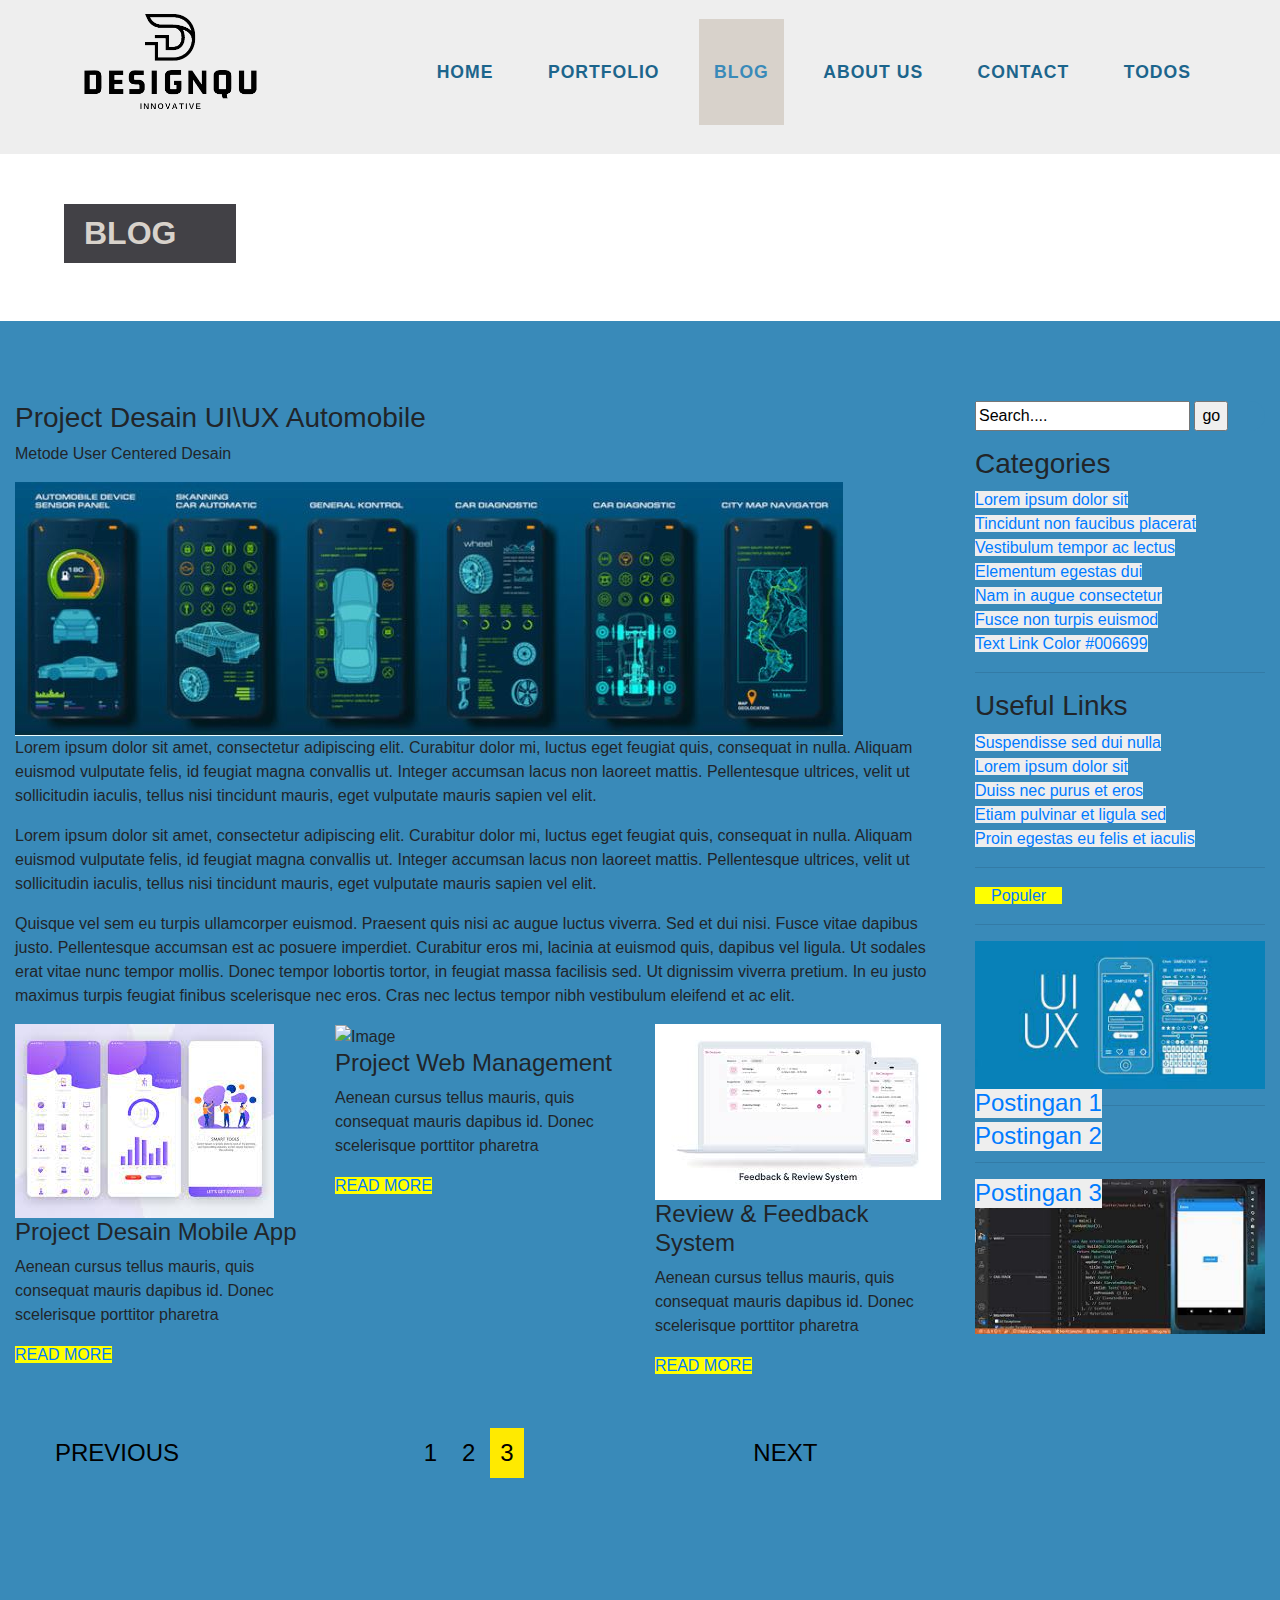
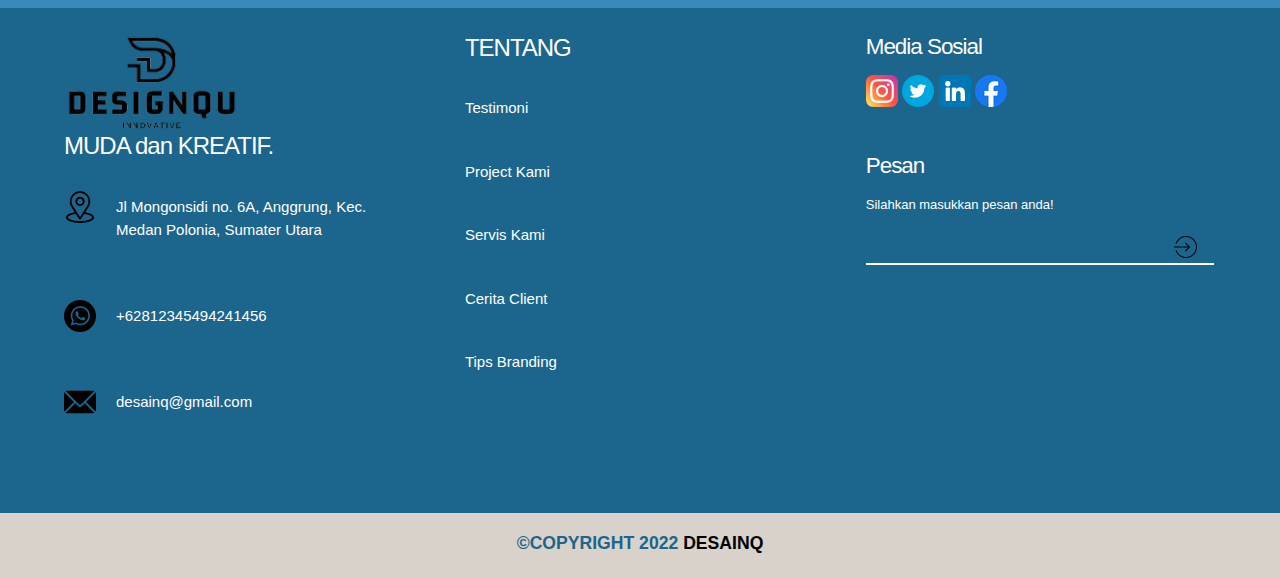
==== blog.html @ cae63184 "Add files via upload" ====
<!DOCTYPE HTML>
<html>

<head>
    <title>Belajar Buat Web | Home :: Workshop Front End Web Development</title>
    <link href="css/style_blog.css" rel="stylesheet" type="text/css" />
    <link href="css/style.css" rel="stylesheet" type="text/css" />
    <meta name="viewport" content="width=device-width, initial-scale=1, maximum-scale=1">
    <meta http-equiv="Content-Type" content="text/html; charset=utf-8" />
    <link rel="stylesheet" href="https://fonts.googleapis.com/css?family=Open+Sans:300,400">
    <link href="css/elastislide.css" rel="stylesheet" type="text/css" media="all" />
    <link rel="stylesheet" href="https://cdn.jsdelivr.net/npm/bootstrap@4.3.1/dist/css/bootstrap.min.css" integrity="sha384-ggOyR0iXCbMQv3Xipma34MD+dH/1fQ784/j6cY/iJTQUOhcWr7x9JvoRxT2MZw1T" crossorigin="anonymous">
    <!-- Add fancyBox main JS and CSS files -->
    <script src="js/jquery.min.js"></script>
    <script src="js/jquery.magnific-popup.js" type="text/javascript"></script>
    <link href="css/magnific-popup.css" rel="stylesheet" type="text/css">
    <script>
        $(document).ready(function() {
            $('.popup-with-zoom-anim').magnificPopup({
                type: 'inline',
                fixedContentPos: false,
                fixedBgPos: true,
                overflowY: 'auto',
                closeBtnInside: true,
                preloader: false,
                midClick: true,
                removalDelay: 300,
                mainClass: 'my-mfp-zoom-in'
            });
        });
    </script>
    <style>
        .tm-text-link {
            background: #EEEEEE;
        }
        
        .tm-text-link-title {
            background: yellow;
        }
        
        .tm-margin-b-20-tm-thin-font {
            position: absolute;
            background: #EEEEEE;
        }
        
        .tm-margin-b-20-tm-thin-font-title {
            margin: 1em;
        }
        
        .tm-btn {
            background: yellow;
        }
    </style>
</head>

<body>
    <div class="header">
        <div class="wrap">
            <div class="logo">
                <a href="index.html"><img src="gambar/lgdesignqu.png" alt="" /></a>
            </div>
            <div class="cssmenu">
                <ul>
                    <li><a href="index.html">Home</a></li>
                    <li><a href="portfolio.html">Portfolio</a></li>
                    <li class="active"><a href="blog.html">Blog</a></li>
                    <li><a href="about.html">About Us</a></li>
                    <li><a href="contact.html">Contact</a></li>
                    <li><a href="todos.html">Todos</a></li>
                </ul>
            </div>
            <div class="clear"></div>
        </div>
    </div>
    <div class="banner">
        <div class="wrap">
            <h2>Blog</h2>
            <div class="clear"></div>
        </div>
    </div>

    <section class="tm-section">
        <div class="container-fluid">
            <div class="row">

                <div class="col-xs-12 col-sm-12 col-md-8 col-lg-9 col-xl-9">
                    <div class="tm-blog-post">
                        <h3 class="tm-gold-text">Project Desain UI\UX Automobile</h3>
                        <p>Metode User Centered Desain</p>
                        <img src="gambar/p.JPG" alt="Image" class="img-fluid tm-img-post">

                        <p>Lorem ipsum dolor sit amet, consectetur adipiscing elit. Curabitur dolor mi, luctus eget feugiat quis, consequat in nulla. Aliquam euismod vulputate felis, id feugiat magna convallis ut. Integer accumsan lacus non laoreet mattis.
                            Pellentesque ultrices, velit ut sollicitudin iaculis, tellus nisi tincidunt mauris, eget vulputate mauris sapien vel elit.
                        </p>

                        <p>Lorem ipsum dolor sit amet, consectetur adipiscing elit. Curabitur dolor mi, luctus eget feugiat quis, consequat in nulla. Aliquam euismod vulputate felis, id feugiat magna convallis ut. Integer accumsan lacus non laoreet mattis.
                            Pellentesque ultrices, velit ut sollicitudin iaculis, tellus nisi tincidunt mauris, eget vulputate mauris sapien vel elit.
                        </p>

                        <p>Quisque vel sem eu turpis ullamcorper euismod. Praesent quis nisi ac augue luctus viverra. Sed et dui nisi. Fusce vitae dapibus justo. Pellentesque accumsan est ac posuere imperdiet. Curabitur eros mi, lacinia at euismod quis,
                            dapibus vel ligula. Ut sodales erat vitae nunc tempor mollis. Donec tempor lobortis tortor, in feugiat massa facilisis sed. Ut dignissim viverra pretium. In eu justo maximus turpis feugiat finibus scelerisque nec eros. Cras
                            nec lectus tempor nibh vestibulum eleifend et ac elit.</p>

                    </div>

                    <div class="row tm-margin-t-big">
                        <div class="col-xs-12 col-sm-12 col-md-4 col-lg-4 col-xl-4">

                            <div class="tm-content-box">
                                <img src="[data-uri]"
                                    alt="Image" class="tm-margin-b-30 img-fluid">
                                <h4 class="tm-margin-b-20 tm-gold-text">Project Desain Mobile App</h4>
                                <p class="tm-margin-b-20">Aenean cursus tellus mauris, quis consequat mauris dapibus id. Donec scelerisque porttitor pharetra</p>
                                <a href="#" class="tm-btn text-uppercase">Read More</a>
                            </div>

                        </div>

                        <div class="col-xs-12 col-sm-12 col-md-4 col-lg-4 col-xl-4">

                            <div class="tm-content-box">
                                <img src="https://encrypted-tbn0.gstatic.com/images?q=tbn:ANd9GcTpPID6hwqq3bH1V51T3hyztYm9FRFYA7M1Ju5S1szJUv_dpwM3_tTxxN9BWv4dmnkUm70&usqp=CAU" alt="Image" class="tm-margin-b-30 img-fluid">
                                <h4 class="tm-margin-b-20 tm-gold-text">Project Web Management</h4>
                                <p class="tm-margin-b-20">Aenean cursus tellus mauris, quis consequat mauris dapibus id. Donec scelerisque porttitor pharetra</p>
                                <a href="#" class="tm-btn text-uppercase">Read More</a>
                            </div>

                        </div>

                        <div class="col-xs-12 col-sm-12 col-md-4 col-lg-4 col-xl-4">

                            <div class="tm-content-box">
                                <img src="[data-uri]"
                                    alt="Image" class="tm-margin-b-30 img-fluid">
                                <h4 class="tm-margin-b-20 tm-gold-text">Review & Feedback System</h4>
                                <p class="tm-margin-b-20">Aenean cursus tellus mauris, quis consequat mauris dapibus id. Donec scelerisque porttitor pharetra</p>
                                <a href="#" class="tm-btn text-uppercase">Read More</a>
                            </div>

                        </div>
                    </div>

                </div>

                <aside class="col-xs-12 col-sm-12 col-md-4 col-lg-3 col-xl-3 tm-aside-r">

                    <div class="search_box">
                        <ul>
                            <input type="text" value="Search...." onfocus="this.value = '';" onblur="if (this.value == '') {this.value = 'Search';}">
                            <input type="submit" value="go">
                        </ul>
                    </div>
                    <div class="tm-aside-container">
                        <h3 class="tm-gold-text tm-title">
                            Categories
                        </h3>
                        <nav>
                            <ul class="nav">
                                <li><a href="#" class="tm-text-link">Lorem ipsum dolor sit</a></li>
                                <li><a href="#" class="tm-text-link">Tincidunt non faucibus placerat</a></li>
                                <li><a href="#" class="tm-text-link">Vestibulum tempor ac lectus</a></li>
                                <li><a href="#" class="tm-text-link">Elementum egestas dui</a></li>
                                <li><a href="#" class="tm-text-link">Nam in augue consectetur</a></li>
                                <li><a href="#" class="tm-text-link">Fusce non turpis euismod</a></li>
                                <li><a href="#" class="tm-text-link">Text Link Color #006699</a></li>
                            </ul>
                        </nav>
                        <hr class="tm-margin-t-small">
                        <h3 class="tm-gold-text tm-title tm-margin-t-small">
                            Useful Links
                        </h3>
                        <nav>
                            <ul class="nav">
                                <li><a href="#" class="tm-text-link">Suspendisse sed dui nulla</a></li>
                                <li><a href="#" class="tm-text-link">Lorem ipsum dolor sit</a></li>
                                <li><a href="#" class="tm-text-link">Duiss nec purus et eros</a></li>
                                <li><a href="#" class="tm-text-link">Etiam pulvinar et ligula sed</a></li>
                                <li><a href="#" class="tm-text-link">Proin egestas eu felis et iaculis</a></li>
                            </ul>
                        </nav>
                        <hr class="tm-margin-t-small">
                        <div class="tm-content-box tm-margin-t-small">
                            <a href="#" class="tm-text-link-title">
                                <h7 class="tm-margin-b-20-tm-thin-font-title">Populer</h7>
                        </div>
                        <hr class="tm-margin-t-small">
                        <div class="tm-content-box tm-margin-t-small">
                            <a href="#" class="tm-text-link">
                                <h4 class="tm-margin-b-20-tm-thin-font">Postingan 1</h4>
                                <img src="[data-uri]"
                                    alt="">
                            </a>
                        </div>
                        <hr class="tm-margin-t-small">
                        <div class="tm-content-box tm-margin-t-small">
                            <a href="#" class="tm-text-link">
                                <h4 class="tm-margin-b-20-tm-thin-font">Postingan 2</h4>
                                <img src="https://encrypted-tbn0.gstatic.com/images?q=tbn:ANd9GcTcf1Wy_o_9n4X2UuT49H9q--8yJHKdDi2coCH6JJ2cOG8j_FspPJUsimrDI-UvqBF0gbU&usqp=CAU" alt="">
                            </a>
                        </div>
                        <hr class="tm-margin-t-small">
                        <div class="tm-content-box tm-margin-t-small">
                            <a href="#" class="tm-text-link">
                                <h4 class="tm-margin-b-20-tm-thin-font">Postingan 3</h4>
                                <img src="[data-uri]"
                                    alt="">
                            </a>
                        </div>
                    </div>



                </aside>


            </div>
            <ul class="dc_pagination dc_paginationA dc_paginationA06">
                <li><a href="#" class="previous">Previous</a></li>
                <li><a href="#">1</a></li>
                <li><a href="#">2</a></li>
                <li><a href="#" class="current">3</a></li>
                <li><a href="#" class="next">Next</a></li>
            </ul>
        </div>
    </section>

    <div class="footer">
        <div class="footer-top">
            <div class="wrap">
                <div class="section group">
                    <div class="col_1_of_3 span_1_of_3">
                        <a href="index.html"><img src="gambar/lgdesignqu.png" alt="" width="50%" style="float: center;" /></a>
                        <h3>MUDA dan KREATIF.</h3>
                        <div class="footer-list">
                            <ul>
                                <li><img src="gambar/location.png" alt="" />
                                    <p><span class="white">Jl Mongonsidi no. 6A, Anggrung, Kec. Medan Polonia, Sumater Utara
                                        <br>&nbsp;</span></p>
                                    <div class="clear"></div>
                                </li>
                                <li><img src="gambar/whatsapp.png" alt="" />
                                    <p><span class="white">+62812345494241456
                                        <br>&nbsp;&nbsp;&nbsp;&nbsp;&nbsp;&nbsp;&nbsp;&nbsp;&nbsp;&nbsp;&nbsp;&nbsp;</span></p>
                                    <div class="clear"></div>
                                </li>
                                <li><img src="gambar/email.png" alt="" />
                                    <p><span class="white">desainq@gmail.com
                                        <br>&nbsp;</span></p>
                                    <div class="clear"></div>
                                </li>
                            </ul>
                        </div>
                    </div>
                    <div class="col_1_of_3 span_1_of_3">
                        <h3>TENTANG </h3>
                        <div class="footer-list">
                            <ul>
                                <li>
                                    <p><span class="white">Testimoni</span></p>
                                    <div class="clear"></div>
                                </li>
                                <li>
                                    <p><span class="white">Project Kami</span></p>
                                    <div class="clear"></div>
                                </li>
                                <li>
                                    <p><span class="white">Servis Kami</span></p>
                                    <div class="clear"></div>
                                </li>
                                <li>
                                    <p><span class="white">Cerita Client</span></p>
                                    <div class="clear"></div>
                                </li>
                                <li>
                                    <p><span class="white">Tips Branding</span></p>
                                    <div class="clear"></div>
                                </li>
                            </ul>
                        </div>
                    </div>
                    <div class="col_1_of_3 span_1_of_3">
                        <div class="social-icons">
                            <h4>Media Sosial</h4>
                            <ul>
                                <li class="instagram">
                                    <a href="#"><img src="gambar/instagram.png" /><span> </span></a>
                                </li>
                                <li class="twitter">
                                    <a href="#"><img src="gambar/twitter.png" /><span> </span></a>
                                </li>
                                <li class="linkedin">
                                    <a href="#"><img src="gambar/linkedin.png" /><span> </span></a>
                                </li>
                                <li class="linkedin">
                                    <a href="#"><img src="gambar/facebook-logo-2019.png" /><span> </span></a>
                                </li>
                            </ul>
                        </div>
                        <div class="feedback">
                            <h4>Pesan</h4>
                            <p>Silahkan masukkan pesan anda!</p>
                            <div class="search">
                                <form>
                                    <input type="text" value="">
                                    <input type="submit" value="">
                                </form>
                            </div>
                        </div>
                    </div>
                    <div class="clear"></div>
                </div>
            </div>
        </div>
        <div class="footer-bottom">
            <div class="wrap">
                <div class="copy">
                    <p class="copy">©COPYRIGHT 2022<a href="https://hacktiv8.com" target="_blank"> DESAINQ</a></p>
                    </a>
                    </p>
                </div>
                <div class="clear"></div>
            </div>
        </div>
    </div>
</body>

</html>
---- css/style_blog.css ----
.tm-section {
    padding-top: 80px;
    padding-bottom: 100px;
}

article,
aside,
details,
figcaption,
figure,
footer,
header,
hgroup,
main,
menu,
nav,
section,
summary {
    display: block;
}

*,
 ::after,
 ::before {
    -webkit-box-sizing: inherit;
    box-sizing: inherit;
}

body {
    color: #8c8c8c;
    font-family: 'Open Sans', Helvetica, Arial, sans-serif;
    font-size: 18px;
    font-weight: 300;
}

.tm-section {
    background: #398AB9;
}

h3 {
    text-shadow: black;
}
---- css/style.css ----
html,
body,
div,
span,
applet,
object,
iframe,
h1,
h2,
h3,
h4,
h5,
h6,
p,
blockquote,
pre,
a,
abbr,
acronym,
address,
big,
cite,
code,
del,
dfn,
em,
img,
ins,
kbd,
q,
s,
samp,
small,
strike,
strong,
sub,
sup,
tt,
var,
b,
u,
i,
dl,
dt,
dd,
ol,
nav ul,
nav li,
fieldset,
form,
label,
legend,
table,
caption,
tbody,
tfoot,
thead,
tr,
th,
td,
article,
aside,
canvas,
details,
embed,
figure,
figcaption,
footer,
header,
hgroup,
menu,
nav,
output,
ruby,
section,
summary,
time,
mark,
audio,
video {
    margin: 0;
    padding: 0;
    border: 0;
    font-size: 100%;
    font: inherit;
    vertical-align: baseline;
}

article,
aside,
details,
figcaption,
figure,
footer,
header,
hgroup,
menu,
nav,
section {
    display: block;
}

ol,
ul {
    list-style: none;
    margin: 0;
    padding: 0;
}

blockquote,
q {
    quotes: none;
}

blockquote:before,
blockquote:after,
q:before,
q:after {
    content: '';
    content: none;
}

table {
    border-collapse: collapse;
    border-spacing: 0;
}


/* start editing from here */

a {
    text-decoration: none;
    color: yellow;
}

.txt-rt {
    text-align: right;
}


/* text align right */

.txt-lt {
    text-align: left;
}


/* text align left */

.txt-center {
    text-align: center;
}


/* text align center */

.float-rt {
    float: right;
}


/* float right */

.float-lt {
    float: left;
}


/* float left */

.clear {
    clear: both;
}


/* clear float */

.pos-relative {
    position: relative;
}


/* Position Relative */

.pos-absolute {
    position: absolute;
}


/* Position Absolute */

.vertical-base {
    vertical-align: baseline;
}


/* vertical align baseline */

.vertical-top {
    vertical-align: top;
}


/* vertical align top */

.underline {
    padding-bottom: 5px;
    border-bottom: 1px solid #eee;
    margin: 0 0 20px 0;
}


/* Add 5px bottom padding and a underline */

nav.vertical ul li {
    display: block;
}


/* vertical menu */

nav.horizontal ul li {
    display: inline-block;
}


/* horizontal menu */

img {
    max-width: 100%;
}


/*end reset*/

body {
    font-family: "Century Gothic", Arial, Helvetica, sans-serif;
    background: #fff;
}

.wrap {
    width: 80%;
    margin: 0 auto;
    -moz-transition: all .2s linear;
    -webkit-transition: all .2s linear;
    -o-transition: all .2s linear;
    -ms-transition: all .2s linear;
}

.header {
    background: #EEEEEE;
}

.logo {
    float: left;
    padding-top: 10px;
    padding-left: 15px;
    width: 17%;
}


/*--menu--*/

.cssmenu {
    float: right;
    padding-top: 6px;
}

.cssmenu ul li {
    display: inline-block;
}

.cssmenu ul li a {
    color: #1C658C;
    display: block;
    padding: 40px 15px;
    letter-spacing: 1px;
    font-size: 1.1em;
    font-weight: 600;
    font-family: 'Karla', sans-serif;
    text-transform: uppercase;
    margin: 13px 10px;
}

.cssmenu li.active>a,
.cssmenu li>a:hover {
    color: #398AB9;
    background: #D8D2CB;
    -webkit-transition: all 0.3s ease;
    -moz-transition: all 0.3s ease;
    -o-transition: all 0.3s ease;
    transition: all 0.3s ease;
}


/**** Slider *****/

.index-banner {
    background: url(../gambar/banner-bg-0.png);
    padding: 10px 0;
}

.banner-wrap {
    width: 80%;
    margin: 0 auto;
}

.wmuSlider {
    position: relative;
    overflow: hidden;
    padding-bottom: 50px;
}

.wmuSlider .wmuSliderWrapper article {
    position: relative;
    text-align: center;
}

.wmuSlider .wmuSliderWrapper article img {
    max-width: 100%;
    width: auto;
    height: auto;
    display: block;
    margin: 0 auto;
}

.wmuGallery .wmuGalleryImage {
    position: relative;
    text-align: center;
}

.wmuGallery .wmuGalleryImage img {
    max-width: 100%;
    width: auto;
    height: auto;
}


/* Default Skin */

.wmuGallery .wmuGalleryImage {
    margin-bottom: 10px;
}

.wmuSliderPrev,
.wmuSliderNext {
    position: absolute;
    width: 46px;
    height: 100px;
    text-indent: -9999px;
    background: url(https://romantic-bassi-f50129.netlify.app/images/img-sprite.png);
    top: 40%;
    z-index: 2;
    cursor: pointer;
}

.wmuSliderPrev {
    background-position: -15px -20px;
    left: 0px;
}

.wmuSliderNext {
    background-position: -52px -10px;
    right: 0px;
}

.btn {
    margin: 30px 60px 0;
    border: none;
    font-family: inherit;
    color: #fff;
    background: none;
    cursor: pointer;
    padding: 10px 30px;
    display: inline-block;
    border-bottom: 3px solid #398AB9;
    letter-spacing: 1px;
    outline: none;
    float: right;
    position: relative;
    -webkit-transition: all 0.3s;
    -moz-transition: all 0.3s;
    transition: all 0.3s;
}

.btn1 {
    margin: 30px 0;
    border: none;
    font-family: inherit;
    color: #fff;
    background: none;
    cursor: pointer;
    padding: 8px 20px;
    display: inline-block;
    border-bottom: 3px solid #ffea00;
    letter-spacing: 1px;
    outline: none;
    position: relative;
    -webkit-transition: all 0.3s;
    -moz-transition: all 0.3s;
    transition: all 0.3s;
}

.btn-8 {
    display: block;
    background: #000;
    font-size: 0.99em;
    font-family: "Century Gothic", Arial, Helvetica, sans-serif;
    -webkit-transform-style: preserve-3d;
    -moz-transform-style: preserve-3d;
    transform-style: preserve-3d;
}

.btn-8b:hover {
    background: #222;
}

.btn-8 a {
    color: #fff;
}

.slider-left {
    float: left;
    padding-top: 6%;
    width: 47.5%;
}

.slider-left h3 {
    font-size: 1.5em;
    align-items: center;
    color: #000;
    background: #398AB9;
    font-family: "Century Gothic";
    text-transform: capitalize;
    margin-bottom: 10px;
    width: 70%;
    font-weight: 600;
    float: none;
}

.slider-left h4 {
    font-size: 1em;
    color: #000;
    background: #EEEEEE;
    font-family: "Century Gothic";
    text-transform: capitalize;
    font-weight: 600;
    margin-bottom: 10px;
    width: 100%;
}

.slider-right {
    width: 52.5%;
    float: left;
}

p.top {
    color: rgb(43, 41, 41);
    font-size: 1.7em;
    line-height: 1.5em;
    font-family: "Century Gothic";
    background: #fbff00;
    text-align: left;
    padding: 0px 10px;
    width: 68%;
    margin-bottom: 1px;
}

p.middle {
    color: #fff;
    font-size: 1.4em;
    line-height: 1.4em;
    font-family: "Century Gothic";
    background: #414146;
    text-align: left;
    padding: 0px 10px;
    width: 64%;
    margin-bottom: 1px;
}

p.bottom {
    color: #fff;
    font-size: 1.7em;
    line-height: 1.5em;
    font-family: "Century Gothic";
    background: #414146;
    text-align: left;
    padding: 0px 10px;
    width: 56%;
}

.wmuSliderPagination {
    z-index: 2;
    position: absolute;
    left: 50%;
    bottom: 10px;
}

.wmuSliderPagination li {
    float: left;
    margin: 0 2px 0 0;
    list-style-type: none;
}

.wmuSliderPagination a {
    display: block;
    text-indent: -9999px;
    width: 24px;
    height: 24px;
    background: url(https://romantic-bassi-f50129.netlify.app/images/img-sprite.png) -126px -15px;
}

.wmuSliderPagination a.wmuActive {
    background: url(https://romantic-bassi-f50129.netlify.app/images/img-sprite.png) -156px -15px;
}


/*--content--*/

.main {
    background: #398AB9;
}

.content-top {
    padding: 5% 0;
}

.content-top h3 {
    text-align: center;
    font-size: 2.5em;
    color: #424147;
    text-shadow: 2px 2px 3px rgb(255, 255, 255);
    font-weight: 600;
    font-family: "Century Gothic";
    text-transform: uppercase;
    margin-bottom: 15px;
}

.content-top h5 {
    text-align: center;
    font-size: 1.5em;
    color: #424147;
    text-shadow: 2px 2px 3px rgb(255, 255, 255);
    font-weight: 600;
    font-family: "Century Gothic";
    margin-bottom: 60px;
}

.col_1_of_4 {
    display: block;
    float: left;
    margin: 0% 0 0% 3.6%;
    background: #EEEEEE;
    cursor: pointer;
}

.span_1_of_4:hover {
    background: #398AB9;
    -webkit-transition: all 0.4s ease;
    -moz-transition: all 0.4s ease;
    -o-transition: all 0.4s ease;
    transition: all 0.4s ease;
    color: #FFF;
}

.col_1_of_4:first-child {
    margin-left: 0;
}

.span_1_of_4 {
    width: 22.3%;
}

.span_1_of_first {
    width: 22.3%;
}

.span_1_of_first img {
    display: block;
}

.span_1_of_4 p {
    font-size: 0.8125em;
    color: #333;
    line-height: 1.5em;
}

.desc {
    background: #414146;
    padding: 20px;
}

.desc h4 {
    color: #EEE;
    font-size: 1em;
    text-transform: uppercase;
}

.desc h4 span {
    float: right;
    font-size: 17px;
    text-transform: lowercase;
}

span.small {
    color: yellow;
}

.grid1 {
    text-align: center;
    padding: 26px 0px 10px 0px;
}

.grid1 img {
    padding: 23px 0;
}

.grid1 h4 {
    color: #5C5401;
    text-transform: uppercase;
    font-size: 1.5em;
}

.desc p {
    color: #FFF;
    font-size: 0.8999em;
    line-height: 1.8em;
    text-align: center;
}


/*--content-middle--*/

.content-middle {
    padding-bottom: 3%;
}

.content-middle h2 {
    font-size: 1.5em;
    text-transform: uppercase;
    text-align: center;
    background: url(../gambar/bg-css-2.JPG) center;
    margin-bottom: 40px;
}

.content-middle h2 span {
    background: #424147;
    color: #ffea00;
    padding: 5px 40px;
}

.content-middle p {
    text-align: center;
    color: #424146;
    font-family: "Century Gothic";
    text-shadow: 2px 2px 3px rgb(255, 255, 255);
    font-size: 2em;
    padding: 1% 0;
}

#tiles {
    list-style-type: none;
    position: relative;
    margin: 0;
}

#tiles li {
    background-color: #ffffff;
}

#tiles li img {
    display: block;
    cursor: pointer;
}

#tiles ali:nth-child(3n) {
    height: 175px;
}

#tiles ali:nth-child(4n-3) {
    padding-bottom: 30px;
}

#tiles ali:nth-child(5n) {
    height: 250px;
}


/** General page styling **/

#main1 {
    padding: 30px 0 30px 0;
}

.content-bottom {
    padding-bottom: 5%;
}

.content-bottom h2 {
    font-size: 1.5em;
    text-transform: uppercase;
    text-align: center;
    background: url(../gambar/bg-css-2.JPG) repeat-x center;
    margin-bottom: 40px;
}

.content-bottom h2 span {
    background: #424147;
    color: #ffea00;
    padding: 5px 40px;
}

.content-bottom p {
    text-align: center;
    color: #424146;
    font-size: 1.4em;
    padding: 1% 0 3%;
}


/*--thumbs--*/

#jquery-script-menu {
    position: fixed;
    height: 90px;
    width: 100%;
    top: 0;
    left: 0;
    border-top: 5px solid #316594;
    background: #fff;
    -moz-box-shadow: 0 2px 3px 0px rgba(0, 0, 0, 0.16);
    -webkit-box-shadow: 0 2px 3px 0px rgba(0, 0, 0, 0.16);
    box-shadow: 0 2px 3px 0px rgba(0, 0, 0, 0.16);
    z-index: 999999;
    padding: 10px 0;
}

.jquery-script-center {
    width: 960px;
    margin: 0 auto;
}

.jquery-script-center ul {
    width: 212px;
    float: left;
    line-height: 45px;
    margin: 0;
    padding: 0;
    list-style: none;
}

.jquery-script-center a {
    text-decoration: none;
}

.jquery-script-ads {
    width: 728px;
    height: 90px;
    float: right;
}

.jquery-script-clear {
    clear: both;
    height: 0;
}

.clearout {
    height: 20px;
    clear: both;
}

#flexiselDemo1,
#flexiselDemo2,
#flexiselDemo3 {
    display: none;
}

.nbs-flexisel-container {
    position: relative;
    max-width: 100%;
}

.nbs-flexisel-ul {
    position: relative;
    width: 9999px;
    margin: 0px;
    padding: 0px;
    list-style-type: none;
    text-align: center;
}

.nbs-flexisel-inner {
    overflow: hidden;
    width: 80%;
    margin: 0 auto;
}

.nbs-flexisel-item {
    float: left;
    margin: 0px;
    padding: 0px;
    cursor: pointer;
    position: relative;
    line-height: 0px;
}

.nbs-flexisel-item>img {
    width: 50%;
    cursor: pointer;
    positon: relative;
    margin-top: 10px;
    margin-bottom: 10px;
    max-width: 100px;
    max-height: 45px;
}


/*** Navigation ***/

.nbs-flexisel-nav-left,
.nbs-flexisel-nav-right {
    width: 46px;
    height: 100px;
    position: absolute;
    cursor: pointer;
    z-index: 100;
}

.nbs-flexisel-nav-left {
    left: 0px;
    background: url(https://romantic-bassi-f50129.netlify.app/images/img-sprite.png) no-repeat -19px -21px;
}

.nbs-flexisel-nav-right {
    right: 0px;
    background: url(https://romantic-bassi-f50129.netlify.app/images/img-sprite.png) no-repeat -55px -20px;
}


/*--footer--*/


/*  GRID OF THREE   ============================================================================= */

.col_1_of_3 {
    display: block;
    float: left;
    margin: 0% 0 0% 4.6%;
}

.col_1_of_3:first-child {
    margin-left: 0;
}

.span_1_of_3 {
    width: 30.2%;
}

.span_1_of_3 h3 {
    color: white;
    margin-bottom: 30px;
    font-size: 1.5em;
    line-height: 1.2;
    font-weight: 500px;
    margin-top: 0px;
    letter-spacing: -1px;
}

.span_1_of_3 h4 {
    color: #D8D2CB;
    margin-bottom: 20px;
    font-size: 1.5em;
    line-height: 1.2;
    font-weight: normal;
    margin-top: 0px;
    letter-spacing: -1px;
}

.span_1_of_3 p {
    font-size: 0.8125em;
    color: #D8D2CB;
    line-height: 1.5em;
}


/***** Media Quries *****/

@media only screen and (max-width: 1024px) {
    .wrap {
        width: 95%;
    }
}


/*  GO FULL WIDTH AT LESS THAN 640 PIXELS */

@media only screen and (max-width: 640px) and (min-width: 480px) {
    .wrap {
        width: 95%;
    }
    .col_1_of_3 {
        margin: 1% 0 1% 0%;
    }
    .span_1_of_3 {
        width: 94%;
        padding: 3%;
    }
}


/*  GO FULL WIDTH AT LESS THAN 480 PIXELS */

@media only screen and (max-width: 480px) {
    .wrap {
        width: 95%;
    }
    .col_1_of_3 {
        margin: 1% 0 1% 0%;
    }
    .span_1_of_3 {
        width: 92%;
        padding: 4%;
    }
}

.footer-top {
    background: #1C658C;
    padding: 2% 0;
}

.gallery li {
    float: left;
    width: 31.9%;
    padding-right: 5px;
}

.gallery li img {
    display: block;
}

.footer-list li {
    padding-bottom: 20px;
}

.footer-list li img {
    float: left;
    margin-right: 20px;
}

.footer-list li p {
    width: 85.5%;
    color: white;
    float: left;
    margin-top: 5px;
    font-size: 15px;
}

span.white a {
    color: white;
}

span.white a:hover {
    color: #D8D2CB;
}

.social-icons ul li:first-child,
ol li:first-child {
    margin-top: 0px;
    margin-left: 0;
}

.social-icons li {
    background: none;
    padding: 0px;
    display: inline-block;
}

.social-icons h4 {
    color: #FFF;
    margin-bottom: 15px;
    font-size: 1.4em;
    line-height: 1.2;
    font-weight: normal;
    margin-top: 0px;
    letter-spacing: -1px;
}

.feedback {
    padding-top: 30px;
}

.feedback h4 {
    color: #FFF;
    margin-bottom: 15px;
    font-size: 1.4em;
    line-height: 1.2;
    font-weight: normal;
    margin-top: 0px;
    letter-spacing: -1px;
}

.text {
    border-bottom: 1px solid #FFEA00;
    color: #fff;
}

.text img {
    float: right;
}

.footer-bottom {
    background: #D8D2CB;
    padding: 0.5% 0;
}

.copy {
    padding-top: 5px;
    text-align: center;
    margin-bottom: 10px;
}

.copy p {
    color: #1C658C;
    font-size: 1.1em;
    font-weight: 600;
    font-family: 'Karla', sans-serif;
    text-transform: uppercase;
}

p.copy a {
    color: black;
    font-size: 1em;
}

p.copy a:hover {
    color: #414146;
}

.footer-nav {
    float: right;
}

.footer-nav ul li {
    display: inline-block;
}

.footer-nav ul li a {
    color: black;
    display: block;
    letter-spacing: 1px;
    font-size: 0.89em;
    text-transform: uppercase;
    margin: 13px 10px;
}

.footer-nav ul li a:hover {
    color: #414146;
}

.feedback p {
    font-size: 0.8125em;
    color: #FFF;
    line-height: 1.5em;
    margin-bottom: 20px;
}

.search {
    border-bottom: 2px solid white;
    color: #fff;
}

.search input[type="text"] {
    outline: none;
    padding: 2px 16px;
    outline: none;
    color: #FFF;
    background: none;
    border: none;
    width: 90.5%;
    line-height: 1.5em;
}

.search input[type="submit"] {
    background: url('../gambar/enter.png') no-repeat 0px 0px;
    padding: 4px 14px;
    border: none;
    cursor: pointer;
    position: absolute;
    line-height: 1.5em;
    outline: none;
}


/*--portfolio--*/

.banner {
    background: url(../images/banner.jpg)no-repeat;
    padding: 50px 0;
}

.banner h2 {
    color: #D8D2CB;
    background: #424146;
    padding: 10px 60px 10px 20px;
    font-size: 2em;
    text-transform: uppercase;
    font-weight: 600;
    float: left;
}


/*---start-portfolio-----*/

.project-wrapper {
    padding: 50px 0 30px;
}

#info {
    -webkit-border-radius: 5px;
    -moz-border-radius: 5px;
    border-radius: 5px;
    background: #fcf8e3;
    border: 1px solid #fbeed5;
    width: 95%;
    max-width: 900px;
    margin: 0 auto 40px auto;
    font-family: arial;
    font-size: 12px;
    -webkit-box-sizing: border-box;
    -moz-box-sizing: border-box;
    -o-box-sizing: border-box;
}

#info .info-wrapper {
    padding: 10px;
    -webkit-box-sizing: border-box;
    -moz-box-sizing: border-box;
    -o-box-sizing: border-box;
}

#info a {
    color: #c09853;
    text-decoration: none;
}

#info p {
    margin: 5px 0 0 0;
}

.container {
    position: relative;
    -webkit-transition: all 1s ease;
    -moz-transition: all 1s ease;
    -o-transition: all 1s ease;
    transition: all 1s ease;
}

#filters {
    padding: 0% 10% 5% 10%;
    list-style: none;
}

#filters li {
    float: left;
}

#filters li span {
    display: block;
    padding: 10px 30px;
    text-decoration: none;
    color: #666;
    cursor: pointer;
    font-size: 1.5em;
}

#filters li span.active {
    background: #D8D2CB;
    color: #000;
}

#portfoliolist .portfolio {
    -webkit-box-sizing: border-box;
    -moz-box-sizing: border-box;
    -o-box-sizing: border-box;
    width: 31.3%;
    margin: 1%;
    display: none;
    float: left;
    overflow: hidden;
}

.portfolio-wrapper {
    overflow: hidden;
    position: relative !important;
    background: #1C658C;
    cursor: pointer;
}

.portfolio img {
    max-width: 100%;
    position: relative;
    display: block;
    transition: all 300ms!important;
    -webkit-transition: all 300ms!important;
    -moz-transition: all 300ms!important;
}

.portfolio .text-category {
    display: block;
    font-size: 9px;
    font-size: 12px;
    text-transform: uppercase;
    color: #000;
}


/* #Tablet (Portrait) */

@media only screen and (min-width: 768px) and (max-width: 959px) {
    .container {}
}


/*  #Mobile (Portrait) - Note: Design for a width of 320px */

@media only screen and (max-width: 767px) {
    .container {
        width: 95%;
    }
    #ads {
        display: none;
    }
}


/* #Mobile (Landscape) - Note: Design for a width of 480px */

@media only screen and (min-width: 480px) and (max-width: 767px) {
    .container {
        width: 70%;
    }
    #ads {
        display: none;
    }
}

.wrapper {
    padding: 0 1% 3% 1%;
}

.portfolio-top {
    padding: 5% 0 0;
}

.portfolio-top h3 {
    text-align: center;
    font-size: 2.5em;
    color: #424147;
    font-weight: 600;
    font-family: "Century Gothic";
    text-transform: uppercase;
    margin-bottom: 15px;
}

.portfolio-top h5 {
    text-align: center;
    font-size: 1.5em;
    color: #424147;
    font-weight: 600;
    font-family: "Century Gothic";
    margin-bottom: 60px;
}

.links {
    padding: 10px 20px;
}

.links h4 {
    padding-bottom: 10px;
    float: left;
}

p.img {
    float: right;
    color: #fff;
    font-size: 0.99em;
    display: -webkit-box;
    padding-top: 3px;
}

.links h4 a {
    color: #fff;
    font-size: 1.4em;
}

.links h4 a:hover {
    color: #000;
}

.links ul li a {
    font-size: 13px;
    color: #FFF;
    padding-left: 5px;
}

.links ul li a:hover {
    text-decoration: underline;
}

.project-bottom {
    padding: 20px;
}

.project {
    width: 71.9%;
    float: left;
    margin-right: 2.6%;
}

.proj-desc {
    border-bottom: 1px solid #DBDBDB;
    padding-bottom: 30px;
    margin-bottom: 30px;
}

.proj-desc h4 {
    background: #424147;
    color: #ffea00;
    float: left;
    font-size: 1.4em;
    padding: 5px 10px;
    margin-bottom: 20px;
    text-transform: uppercase;
}

.proj-desc p {
    line-height: 1.8em;
    font-size: 0.91em;
    color: #424147;
}

.project-slider {
    padding: 0px 0 60px;
}

.related-desc h4 {
    background: #424147;
    color: #FFEA00;
    float: left;
    font-size: 1.4em;
    padding: 5px 10px;
    margin-bottom: 30px;
}

.project-sidebar {
    width: 25.5%;
    float: left;
}

.project-list {
    background: #424147;
    padding: 30px;
    margin-bottom: 30px;
}

.project-list li,
.project-list1 li {
    margin-bottom: 20px;
}

.project-list li img,
.project-list1 li img {
    float: left;
    margin-right: 20px;
}

.project-list li p {
    width: 84.5%;
    float: left;
    padding-top: 5px;
}

.project-list li p a {
    color: #fff;
    font-size: 0.89em;
    text-transform: uppercase;
}

.project-list li p a:hover {
    color: #FFEA00;
}

.project-list h4,
.project-list1 h4,
.project-list2 h4 {
    font-size: 1.4em;
    color: #ffea00;
    margin-bottom: 30px;
    text-transform: uppercase;
}

.project-list1 li p {
    width: 64.5%;
    float: left;
}

.project-list1 li p a {
    padding: 0;
    color: #FFF;
    font-size: 0.8125em;
    text-transform: uppercase;
}

.project-list1 li p a:hover {
    color: #FFEA00;
}

.project-list1 {
    background: #424147;
    padding: 30px;
    margin-bottom: 30px;
}

span.likes {
    float: right;
    font-size: 0.8125em;
    color: #FFF;
    padding-top: 18px;
}

span.likes img {
    float: none;
    margin-right: 0;
    vertical-align: middle;
}

span.link a {
    color: #fff;
    margin-right: 10px;
}

span a:hover {
    text-decoration: underline;
}

.project-list2 {
    background: #424147;
    padding: 30px;
}

.project-list2 li {
    float: left;
    background: #FFEA00;
    padding: 5px;
    margin: 2px;
}

.project-list2 li a {
    color: #000;
    text-transform: uppercase;
    font-size: 0.89em;
}

.project-list2 li a:hover {
    color: #7A732A;
}


/*--end portfolio--*/


/*--start blog--*/

.blog-left {
    width: 48.5%;
    margin-right: 2.6%;
    float: left;
}

.blog-right {
    width: 48.5%;
    float: left;
}

.blog-bg {
    background: #ffea00;
    margin-bottom: 20px;
}

.blog-img,
.blog-img1 {
    margin-bottom: 20px;
}

.blog-img img {
    width: 100%;
    display: block;
}

.blog-img1 img {
    display: block;
    width: 100%;
}

.blog-img2 img {
    display: block;
    width: 100%;
}

.blog-left h4 {
    color: #000;
    font-style: italic;
    font-size: 1.4em;
    padding: 10px 30px 0;
}

span.author {
    float: right;
    font-size: 0.95em;
    padding: 0 10px 5px;
}

.blog-desc {
    background: #ffea00;
    padding: 30px;
}

.blog-desc h5 {
    color: #000;
    font-size: 1.6em;
    text-transform: uppercase;
}

.single-img img {
    display: block;
}

.blog-desc p {
    color: #777;
    font-size: 0.95em;
    padding-top: 10px;
}

.comment {
    padding-top: 20px;
}

span.icon {
    font-size: 0.95em;
    float: left;
    color: #555;
    display: -webkit-box;
}

.comment-desc {
    float: right;
    color: #000;
    font-size: 0.95em;
    vertical-align: top;
}

.comment-desc a:hover {
    text-decoration: underline;
}

.comment-desc a {
    vertical-align: top;
    color: #000;
}

.search_box {
    background: #398AB9;
    border-radius: 20px;
    -webkit-border-radius: 15px;
    -moz-border-radius: 20px;
    -o-border-radius: 20px;
}

.search_box form input[type="text"] {
    outline: none;
    padding: 2px 16px;
    outline: none;
    color: #000;
    background: none;
    border: none;
    width: 83.33%;
    line-height: 1.5em;
    font-family: "Century Gothic", Arial, Helvetica, sans-serif;
}

.search_box form input[type="submit"] {
    background: url('../gambar/bg-css-3.JPG') no-repeat -3px 0px;
    padding: 4px 14px;
    border: none;
    cursor: pointer;
    position: absolute;
    line-height: 1.5em;
    outline: none;
}

ul.blog-list {
    width: 50%;
    float: left;
}

ul.blog-list li p,
.ul.blog-list1 li p {
    width: 69.5%;
    float: left;
    text-transform: uppercase;
    padding-top: 5px;
}

ul.blog-list li p a,
.ul.blog-list1 li p a {
    color: #FFF;
    font-size: 0.89em;
}

ul.blog-list li p a:hover,
.ul.blog-list1 li p a:hover {
    color: #FFEA00;
}

ul.dc_pagination {
    height: 100%;
    list-style-type: none;
    margin: 50px 0 30px;
    overflow: hidden;
    padding: 0px;
    margin-left: 30px;
}

ul.dc_pagination li:first-child {
    margin-left: 0px;
    margin-right: 25%;
    text-transform: uppercase;
}

ul.dc_pagination li:last-child {
    margin-left: 25%;
    margin-right: 0px;
    text-transform: uppercase;
}

ul.dc_pagination li {
    float: left;
    margin: 0px;
    margin-left: 5px;
    padding: 0px;
}

ul.dc_pagination li a {
    color: #000;
    display: block;
    padding: 7px 10px 7px 10px;
    text-decoration: none;
    font-size: 1.5em;
}

ul.dc_paginationA06 li a:hover,
ul.dc_paginationA06 li a.current {
    background: #ffea00;
    color: #000;
}


/*--single--*/

.single-wrapper {
    padding: 50px 0;
}

.single-blog {
    width: 67.3%;
    float: left;
    padding: 0 3.6%;
}

p.blog-text {
    color: #000;
    font-size: 0.95em;
    line-height: 1.8em;
    padding: 30px 0;
}

.share-point {
    border-bottom: 1px solid #DBDBDB;
    margin-bottom: 30px;
    padding-bottom: 30px;
}

.point {
    color: #FFEA00;
    background: #424146;
    float: left;
}

.point h5 {
    font-size: 1.4em;
    padding: 5px 10px;
    text-transform: uppercase;
}

.social-list {
    float: right;
}

.social-list li {
    display: inline-block;
    margin-right: 20px;
}

.social-list li.last {
    margin-right: 0px;
}

.social-list li img {
    float: left;
}

.social-list li p {
    float: left;
    padding: 4px 10px 4px 10px;
    background: #ffea00;
    color: #000;
}

.gallery li p {
    background: #ffea00;
    padding: 20px;
    line-height: 1.5em;
    color: #000;
    font-size: 1.4em;
}

.related-post {
    border-bottom: 1px solid #DBDBDB;
    margin-bottom: 30px;
    padding-bottom: 30px;
}

.related-post h4 {
    background: #424147;
    color: #FFEA00;
    text-transform: uppercase;
    font-size: 1.4em;
    padding: 5px 10px;
    margin-bottom: 30px;
    float: left;
}

.blog-comment h5 {
    background: #424147;
    color: #FFEA00;
    font-size: 1.4em;
    padding: 5px 20px;
    float: left;
    text-transform: uppercase;
}

ul.list {
    border-bottom: 1px solid #DBDBDB;
    margin-bottom: 30px;
    padding: 30px 0 0;
}

.list li {
    padding-bottom: 30px;
}

.preview {
    float: left;
    width: 5.5%;
    margin-right: 10px;
}

.data {
    float: left;
    width: 93.5%;
}

.title {
    color: #444;
    font-size: 0.99em;
    font-weight: 600;
    margin: 0 0 10px 0;
}

.title a {
    color: #CFBE01;
}

.title a:hover {
    color: #424147;
}

.data p {
    color: #000;
    font-size: 0.89em;
    line-height: 1.5em;
}

li.middle {
    padding: 0 0px 0 70px;
    margin-bottom: 30px;
}

.data-middle {
    float: left;
    width: 92.5%;
}

.data-middle p {
    color: #000;
    font-size: 0.89em;
    line-height: 1.5em;
}

li.last-comment {
    padding: 0 0px 0 140px;
    margin-bottom: 30px;
}

.data-last {
    float: left;
    width: 92.5%;
}

.data-last p {
    color: #000;
    font-size: 0.89em;
    line-height: 1.5em;
}

.to input[type="text"] {
    padding: 10px 10px;
    width: 47.4%;
    font-size: 1em;
    font-family: "Century Gothic", Arial, Helvetica, sans-serif;
    margin: 10px 0;
    border: 1px solid #E1E2E2;
    color: #000;
    background: #FFF;
    float: left;
    outline: none;
    font-size: 0.89em;
}

.text1 input[type="text"],
.text1 textarea {
    width: 97.6%;
    margin: 10px 0;
    border: 1px solid #E1E2E2;
    color: #000;
    font-family: "Century Gothic", Arial, Helvetica, sans-serif;
    outline: none;
    margin-bottom: 25px;
    height: 100px;
    padding: 10px 10px;
    font-size: 0.89em;
}

.submit {
    color: #FFF;
    font-size: 1.1em;
    font-weight: normal;
    padding: 10px 20px;
    border-bottom: 2px solid #ffea00;
    background: #000;
    float: right;
    display: inline-block;
    -webkit-transition: all 0.3s ease-out;
    -moz-transition: all 0.3s ease-out;
    -ms-transition: all 0.3s ease-out;
    -o-transition: all 0.3s ease-out;
    transition: all 0.3s ease-out;
}

.submit:hover {
    background: #333;
}

h5.leave {
    background: #EEEEEE;
    color: #1C658C;
    font-weight: 600;
    font-family: 'Karla', sans-serif;
    text-transform: uppercase;
    font-size: 1.4em;
    padding: 5px 20px;
    float: left;
    margin-bottom: 20px;
}


/*--about--*/


/*  GRID OF Content and sidebar   ============================================================================= */

.cont {
    display: block;
    float: left;
}

.lsidebar {
    display: block;
    float: left;
    margin: 0% 2.6% 0% 0;
}

.span_2_of_about {
    width: 65.1%;
}

.span_1_of_about {
    width: 32.2%;
}


/***** Media Quries *****/

@media only screen and (max-width: 1024px) {
    .wrap {
        width: 95%;
    }
}


/*  GO FULL WIDTH AT LESS THAN 640 PIXELS */

@media only screen and (max-width: 640px) {
    .wrap {
        width: 95%;
    }
    .cont {
        margin: 1% 0 1% 0%;
    }
    .lsidebar {
        margin: 0;
    }
    .span_2_of_about {
        width: 94%;
        padding: 3%;
    }
    .span_1_of_about {
        width: 94%;
        padding: 3%;
    }
}


/*  GO FULL WIDTH AT LESS THAN 480 PIXELS */

@media only screen and (max-width: 480px) {
    .wrap {
        width: 95%;
    }
    .cont {
        margin: 1% 0 1% 0%;
    }
    .lsidebar {
        margin: 0;
    }
    .span_2_of_about {
        width: 92%;
        padding: 4%;
    }
    .span_1_of_about {
        width: 92%;
        padding: 4%;
    }
}

.span_2_of_about h2 {
    text-transform: uppercase;
    color: white;
    font-size: 5em;
    font-family: sans-serif;
    margin-bottom: 20px;
}

.span_2_of_about h3 {
    font-weight: 600;
    color: white;
    font-size: 1em;
    margin-bottom: 20px;
}

.span_2_of_about h4 {
    color: white;
    font-size: 1.1em;
    text-align: justify;
    font-family: 'Karla', sans-serif;
}


/*  GRID OF TWO   ============================================================================= */

.col_1_of_2 {
    display: block;
    float: left;
    margin: 0% 0 0% 2.6%;
}

.col_1_of_2:first-child {
    margin-left: 0;
}

.span_1_of_2 {
    width: 48.2%;
}

.span_1_of_2 p {
    font-size: 0.8125em;
    color: #000;
    line-height: 1.7em;
}


/***** Media Quries *****/

@media only screen and (max-width: 1024px) {
    .wrap {
        width: 95%;
    }
}


/*  GO FULL WIDTH AT LESS THAN 640 PIXELS */

@media only screen and (max-width: 640px) and (min-width: 480px) {
    .wrap {
        width: 95%;
    }
    .col_1_of_2 {
        margin: 1% 0 1% 0%;
    }
    .span_1_of_2 {
        width: 94%;
    }
}


/*  GO FULL WIDTH AT LESS THAN 480 PIXELS */

@media only screen and (max-width: 480px) {
    .wrap {
        width: 95%;
    }
    .span_2_of_2 {
        width: 100%;
    }
    .col_1_of_2 {
        margin: 2% 0 2% 0%;
    }
    .span_1_of_2 {
        width: 92%;
        padding: 4%;
    }
}

.skills li {
    width: 100%;
    height: 38px;
    background: #424147;
    margin-bottom: 20px;
}

.percentage {
    float: left;
    background: #000;
    height: 30px;
    color: #FFEA00;
    padding: 8px 10px 0 10px;
    font-size: 1.2em;
}

.percent-text {
    background: #FFEA00;
    height: 33px;
    float: left;
    width: 74%;
    color: #424147;
    font-size: 1.4em;
    padding: 5px 20px 0;
}

.percent-text1 {
    background: #FFEA00;
    height: 33px;
    float: left;
    width: 70%;
    color: #424147;
    font-size: 1.4em;
    padding: 5px 20px 0;
}

.percent-text2 {
    background: #FFEA00;
    height: 33px;
    float: left;
    width: 60%;
    color: #424147;
    font-size: 1.4em;
    padding: 5px 20px 0;
}

.percent-text3 {
    background: #FFEA00;
    height: 33px;
    float: left;
    width: 65%;
    color: #424147;
    font-size: 1.4em;
    padding: 5px 20px 0;
}

.percent-text4 {
    background: #FFEA00;
    height: 33px;
    float: left;
    width: 68%;
    color: #424147;
    font-size: 1.4em;
    padding: 5px 20px 0;
}

.percent-text5 {
    background: #FFEA00;
    height: 33px;
    float: left;
    width: 65%;
    color: #424147;
    font-size: 1.4em;
    padding: 5px 20px 0;
}

.percent-text6 {
    background: #FFEA00;
    height: 33px;
    float: left;
    width: 50%;
    color: #424147;
    font-size: 1.4em;
    padding: 5px 20px 0;
}

.percent-text7 {
    background: #FFEA00;
    height: 33px;
    float: left;
    width: 65%;
    color: #424147;
    font-size: 1.4em;
    padding: 5px 20px 0;
}

.about-middle {
    text-align: center;
    padding-top: 40px;
}

.about-middle h4 {
    font-size: 1.5em;
    text-transform: uppercase;
    text-align: center;
}

.about-middle h4 span {
    font-weight: 600;
    font-family: 'Karla', sans-serif;
    text-transform: uppercase;
    background: #EEEEEE;
    color: #398AB9;
    padding: 5px 40px;
    font-family: sans-serif;
}

.about-middle h3 {
    color: white;
    font-weight: 600;
    font-size: 2em;
    padding-top: 20px;
}

.about-last {
    text-align: left;
    padding-left: 60px;
    padding-top: 60px;
}

.about-last h4 {
    font-size: 1.5em;
    text-align: left;
    color: white;
}

.about-last h3 {
    color: white;
    font-weight: 600;
    font-size: 2em;
}


/*  GRID OF FOUR   ============================================================================= */

.col_1_of_about-grids {
    display: block;
    float: left;
    margin: 0% 0 0% 9.6%;
}

.col_1_of_about-grids:first-child {
    margin-left: 0;
}


/* all browsers except IE6 and lower */

.21_of_about-grids {
    width: 25%;
}


/***** Media Quries *****/

@media only screen and (max-width: 1024px) {
    .wrap {
        width: 95%;
    }
}


/*  GO FULL WIDTH AT LESS THAN 640 PIXELS */

@media only screen and (max-width: 640px) and (min-width: 480px) {
    .wrap {
        width: 95%;
    }
    .col_1_of_about-grids {
        margin: 1% 0 1% 0%;
    }
    .span_1_of_about-grids {
        width: 94%;
        padding: 3%;
    }
}


/*  GO FULL WIDTH AT LESS THAN 480 PIXELS */

@media only screen and (max-width: 480px) {
    .wrap {
        width: 95%;
    }
    .col_1_of_about-grids {
        margin: 1% 0 1% 0%;
    }
    .span_1_of_about-grids {
        width: 92%;
        padding: 4%;
    }
}

.team1 {
    margin-bottom: 40px;
    padding-left: 60px;
}


/*--contact--*/

.contact-to input[type="text"] {
    padding: 10px 10px;
    width: 29.4%;
    font-family: "Century Gothic", Arial, Helvetica, sans-serif;
    margin: 10px 0;
    border: 1px solid #E1E2E2;
    color: #000;
    background: #FFF;
    float: left;
    outline: none;
    font-size: 0.89em;
}

.contact {
    padding: 50px 0 30px;
}

.contact-list li {
    margin: 10px 0 20px;
}

.contact-list li img {
    float: left;
    margin-right: 20px;
}

.contact-list li p {
    width: 85.5%;
    float: left;
    padding: 0;
    font-size: 0.89em;
}

span.yellow1 a {
    color: #FFEA00;
    background: #424147;
    padding: 5px 10px;
}

.span_2_of_contact {
    width: 100%;
    margin-right: 4.6%;
}

.span_2_of_contact h3 {
    font-size: 1.5em;
    text-align: left;
    color: white;
}

.span_2_of_contact h2 {
    color: white;
    font-weight: 600;
    font-size: 2em;
    padding-bottom: 10px;
}

.text2 input[type="text"],
.text2 textarea {
    width: 96.6%;
    margin: 10px 0;
    border: 1px solid #E1E2E2;
    color: #000;
    font-family: "Century Gothic", Arial, Helvetica, sans-serif;
    outline: none;
    margin-bottom: 25px;
    height: 100px;
    padding: 10px 10px;
    font-size: 0.89em;
}


/*--404--*/

.page-not-found {
    text-align: center;
    padding: 50px 0 70px;
}

.page-not-found h3 {
    font-size: 13em;
    color: #424146;
}

.page-not-found h4 {
    font-size: 3em;
    margin-bottom: 40px;
}

.page-not-found h4 span {
    background: #424147;
    color: #FFEA00;
    padding: 48px 0px 0;
}

.home {
    color: #FFF;
    font-size: 1.1em;
    font-weight: normal;
    padding: 10px 20px;
    border-bottom: 2px solid #FFEA00;
    background: #000;
    display: inline-block;
    -webkit-transition: all 0.3s ease-out;
    -moz-transition: all 0.3s ease-out;
    -ms-transition: all 0.3s ease-out;
    -o-transition: all 0.3s ease-out;
    transition: all 0.3s ease-out;
}

.home a:hover .blogpage a:hover {
    background: #333;
}

.blogpage {
    color: #FFF;
    font-size: 1.1em;
    font-weight: normal;
    padding: 10px 20px;
    border-bottom: 2px solid #FFEA00;
    background: #000;
    display: inline-block;
    -webkit-transition: all 0.3s ease-out;
    -moz-transition: all 0.3s ease-out;
    -ms-transition: all 0.3s ease-out;
    -o-transition: all 0.3s ease-out;
    transition: all 0.3s ease-out;
}

.or {
    display: inline-block;
    background: #ffea00;
    color: #000;
    padding: 10px;
    margin: 0 20px;
}


/*--responsive design--*/

@media (max-width:1366px) {
    .wrap {
        width: 90%;
    }
    .footer-list li p {
        width: 84.5%;
    }
    .search input[type="text"] {
        width: 89.5%;
    }
    .project-list li p {
        width: 81.5%;
    }
    .project-list1 li p {
        width: 56.5%;
    }
    .search_box form input[type="text"] {
        width: 79.33%;
    }
    .project-list li img,
    .project-list1 li img {
        margin-right: 10px;
    }
    .to input[type="text"] {
        width: 46.9%;
    }
    .text1 input[type="text"],
    .text1 textarea {
        width: 97.2%;
    }
    .data {
        width: 92.5%;
    }
    .contact-to input[type="text"] {
        width: 28.4%;
    }
    .text2 input[type="text"],
    .text2 textarea {
        width: 93.9%;
    }
    .btn {
        margin-top: 20px;
    }
    ul.dc_pagination li:last-child {
        margin-left: 21%;
    }
    ul.dc_pagination li:first-child {
        margin-right: 20%;
    }
    .slider-left h4 {
        font-size: 1.5em;
    }
    p.top {
        width: 78%;
    }
    p.middle {
        width: 75%;
    }
    p.bottom {
        width: 60%;
    }
}

@media (max-width:1280px) {
    .wrap {
        width: 90%;
    }
    .footer-list li p {
        width: 83.5%;
    }
    .search input[type="text"] {
        width: 88.5%;
    }
    .project-list li p {
        width: 81.5%;
    }
    .project-list1 li p {
        font-size: 10px;
        width: 56.5%;
    }
    .search_box form input[type="text"] {
        width: 78.33%;
    }
    .project-list li img,
    .project-list1 li img {
        margin-right: 5px;
    }
    .to input[type="text"] {
        width: 46.7%;
    }
    .text1 input[type="text"],
    .text1 textarea {
        width: 97.1%;
    }
    .data {
        width: 92.5%;
    }
    .contact-to input[type="text"] {
        width: 28.4%;
    }
    .text2 input[type="text"],
    .text2 textarea {
        width: 94.6%;
    }
    .btn {
        margin-top: 20px;
    }
    ul.blog-list li p,
    .ul.blog-list1 li p {
        width: 66.5%;
    }
    .blog-desc h5 {
        font-size: 1.4em;
    }
    ul.dc_pagination li:last-child {
        margin-left: 18%;
    }
    ul.dc_pagination li:first-child {
        margin-right: 18%;
    }
    .slider-left h4 {
        font-size: 3em;
    }
    p.top {
        width: 83%;
    }
    p.middle {
        width: 81%;
    }
    p.bottom {
        width: 65%;
    }
    .slider-left h3 {
        font-size: 3em;
    }
}

@media (max-width:1024px) {
    .wrap {
        width: 90%;
    }
    .footer-list li p {
        width: 82.5%;
    }
    .search input[type="text"] {
        width: 86.5%;
    }
    .project-list li p {
        width: 80.5%;
        padding: 0;
    }
    .project-list1 li p {
        width: 48.5%;
    }
    .search_box form input[type="text"] {
        width: 73.33%;
    }
    .project-list li img,
    .project-list1 li img {
        margin-right: 10px;
    }
    .to input[type="text"] {
        width: 45.7%;
    }
    .text1 input[type="text"],
    .text1 textarea {
        width: 96.1%;
    }
    .data {
        width: 92.5%;
    }
    .contact-to input[type="text"] {
        width: 27.4%;
    }
    .text2 input[type="text"],
    .text2 textarea {
        width: 93.6%;
    }
    .btn {
        margin-top: 20px;
    }
    ul.blog-list li p,
    .ul.blog-list1 li p {
        width: 66.5%;
    }
    .blog-desc h5 {
        font-size: 1em;
    }
    ul.dc_pagination li:last-child {
        margin-left: 11%;
    }
    ul.dc_pagination li:first-child {
        margin-right: 12%;
    }
    p.top {
        font-size: 1em;
        width: 70%;
    }
    p.middle {
        font-size: 1em;
        width: 66%;
    }
    p.bottom {
        font-size: 1em;
        width: 54%;
    }
    .grid1 img {
        padding: 0px 0;
    }
    .grid1 h4 {
        font-size: 1.3em;
    }
    .grid1 {
        padding: 13px 0px 10px 0px;
    }
    .desc p {
        font-size: 0.89em;
        line-height: 1.5em;
    }
    .content-top h3 {
        font-size: 2.2em;
    }
    .content-top h5 {
        font-size: 1.4em;
    }
    .footer-list li img {
        margin-right: 10px;
    }
    .gallery li {
        width: 30.9%;
    }
    #filters li span {
        padding: 10px 25px;
        font-size: 1.4em;
    }
    .links h4 a {
        font-size: 1em;
    }
    p.img {
        padding-top: 0px;
    }
    .project-list li p a {
        font-size: 11px;
    }
    .project-list2 {
        padding: 20px;
    }
    .project-list {
        padding: 20px;
    }
    .project-list1 {
        padding: 20px;
    }
    span.likes {
        font-size: 12px;
        padding-top: 8px;
    }
    .blog-left h4 {
        font-size: 1em;
    }
    span.author {
        font-size: 0.8125em;
    }
    .blog-desc {
        padding: 20px;
    }
    .blog-desc p {
        font-size: 0.8125em;
    }
    .comment-desc {
        font-size: 0.8125em;
    }
    ul.dc_pagination li a {
        font-size: 1.4em;
    }
    .span_1_of_about-grids h3 {
        font-size: 1em;
    }
    .contact-list li p {
        width: 82.5%;
    }
    .page-not-found h3 {
        font-size: 10em;
    }
    .page-not-found h4 span img {
        width: 69%;
    }
    #filters {
        margin-bottom: 20px;
    }
    .gallery li p {
        font-size: 0.8125em;
        padding: 15px;
    }
    .slider-left h4 {
        font-size: 2.4em;
    }
    .slider-left h3 {
        font-size: 2.8em;
    }
    .wmuSliderPrev,
    .wmuSliderNext {
        top: 37%;
    }
    .wmuSliderPagination {
        left: 45%;
    }
}

@media (max-width:800px) {
    .wrap {
        width: 90%;
    }
    .footer-list li p {
        width: 78.5%;
    }
    .search input[type="text"] {
        width: 82.5%;
    }
    .project-list li p {
        width: 73.5%;
        padding: 0;
    }
    .project-list1 li p {
        width: 30.5%;
    }
    .search_box form input[type="text"] {
        width: 63.33%;
    }
    .project-list li img,
    .project-list1 li img {
        margin-right: 10px;
    }
    .to input[type="text"] {
        width: 44.7%;
    }
    .text1 input[type="text"],
    .text1 textarea {
        width: 95.1%;
    }
    .data {
        width: 92.5%;
    }
    .contact-to input[type="text"] {
        width: 26.4%;
    }
    .text2 input[type="text"],
    .text2 textarea {
        width: 93.6%;
    }
    .btn {
        margin-top: 20px;
    }
    ul.blog-list li p,
    .ul.blog-list1 li p {
        width: 78.5%;
        font-size: 12px;
    }
    .blog-desc h5 {
        font-size: 1em;
    }
    ul.dc_pagination li:last-child {
        margin-left: 7%;
    }
    ul.dc_pagination li:first-child {
        margin-right: 7%;
    }
    p.top {
        font-size: 0.8125em;
        width: 77%;
    }
    p.middle {
        font-size: 0.8125em;
        width: 70%;
    }
    p.bottom {
        font-size: 0.8125em;
        width: 56%;
    }
    .grid1 img {
        padding: 0px 0;
        width: 62%;
    }
    .grid1 h4 {
        font-size: 1em;
    }
    .grid1 {
        padding: 13px 0px 10px 0px;
    }
    .desc p {
        font-size: 0.8125em;
        line-height: 1.5em;
    }
    .content-top h3 {
        font-size: 2.2em;
    }
    .content-top h5 {
        font-size: 1.4em;
    }
    .footer-list li img {
        margin-right: 10px;
    }
    .gallery li {
        width: 30.9%;
    }
    #filters li span {
        padding: 10px 25px;
        font-size: 1em;
    }
    .links h4 a {
        font-size: 13px;
    }
    p.img {
        padding-top: 2px;
        font-size: 13px;
    }
    .project-list li p a {
        font-size: 11px;
    }
    .project-list2 {
        padding: 20px;
    }
    .project-list {
        padding: 20px;
    }
    .project-list1 {
        padding: 20px;
    }
    span.likes {
        font-size: 12px;
        padding-top: 8px;
    }
    .blog-left h4 {
        font-size: 1em;
    }
    span.author {
        font-size: 0.8125em;
    }
    .blog-desc {
        padding: 20px;
    }
    .blog-desc p {
        font-size: 0.8125em;
    }
    .comment-desc {
        font-size: 0.8125em;
    }
    ul.dc_pagination li a {
        font-size: 1em;
    }
    .span_1_of_about-grids h3 {
        font-size: 0.8125em;
        padding: 5px 15px;
    }
    .contact-list li p {
        width: 82.5%;
    }
    .page-not-found h3 {
        font-size: 10em;
    }
    .page-not-found h4 span img {
        width: 69%;
    }
    .cssmenu ul li a {
        padding: 30px 15px;
        margin: 10px 0px;
        font-size: 1em;
    }
    .cssmenu {
        padding-top: 20px;
    }
    .btn {
        padding: 8px 25px;
    }
    .desc {
        padding: 10px;
    }
    .desc h4 {
        font-size: 1.4em;
    }
    .span_1_of_3 h3 {
        margin-bottom: 15px;
    }
    .portfolio-top h3 {
        font-size: 2em;
    }
    .portfolio-top h5 {
        font-size: 1.2em;
        margin-bottom: 40px;
    }
    #filters {
        margin-bottom: 20px;
    }
    .links {
        padding: 10px;
    }
    .project-list h4,
    .project-list1 h4,
    .project-list2 h4 {
        font-size: 1em;
        margin-bottom: 20px;
    }
    .point h5 {
        font-size: 1em;
    }
    .gallery li p {
        font-size: 0.8125em;
        padding: 15px;
    }
    .percent-text {
        width: 67%;
    }
    .percent-text1 {
        width: 63%;
    }
    .slider-left h4 {
        font-size: 1.9em;
    }
    .slider-left h3 {
        font-size: 2.2em;
    }
    .wmuSliderPrev,
    .wmuSliderNext {
        top: 32%;
    }
    .data-middle {
        width: 91.5%;
    }
    .data-last {
        width: 91.5%;
    }
}

@media (max-width:768px) {
    .wrap {
        width: 90%;
    }
    .footer-list li p {
        width: 77.5%;
    }
    .search input[type="text"] {
        width: 81.5%;
    }
    .project-list li p {
        width: 72.5%;
        padding: 0;
    }
    .project-list1 li p {
        width: 26.5%;
    }
    .search_box form input[type="text"] {
        width: 63.33%;
    }
    .project-list li img,
    .project-list1 li img {
        margin-right: 10px;
    }
    .to input[type="text"] {
        width: 43.7%;
    }
    .text1 input[type="text"],
    .text1 textarea {
        width: 93.1%;
    }
    .data {
        width: 92.5%;
    }
    .contact-to input[type="text"] {
        width: 25.4%;
    }
    .text2 input[type="text"],
    .text2 textarea {
        width: 91.6%;
    }
    .step {
        width: 620px;
        height: 150px;
    }
    .jms-content {
        margin: 0px;
    }
    .step img {
        width: 60%;
    }
    .btn {
        margin-top: 20px;
    }
    .jms-dots {
        bottom: 15px;
    }
    ul.blog-list li p,
    .ul.blog-list1 li p {
        width: 78.5%;
        font-size: 12px;
    }
    .blog-desc h5 {
        font-size: 1em;
    }
    ul.dc_pagination li:last-child {
        margin-left: 6%;
    }
    ul.dc_pagination li:first-child {
        margin-right: 6%;
    }
    .step h2 {
        width: 52%;
        font-size: 1.5em;
    }
    .step h3 {
        font-size: 1.5em;
    }
    p.top {
        font-size: 0.8125em;
        width: 77%;
    }
    p.middle {
        font-size: 0.8125em;
        width: 70%;
    }
    p.bottom {
        font-size: 0.8125em;
        width: 56%;
    }
    .jms-wrapper {
        height: 445px;
    }
    .grid1 img {
        padding: 0px 0;
        width: 62%;
    }
    .grid1 h4 {
        font-size: 0.89em;
    }
    .grid1 {
        padding: 13px 0px 10px 0px;
    }
    .desc p {
        font-size: 0.8125em;
        line-height: 1.5em;
    }
    .content-top h3 {
        font-size: 1.8em;
    }
    .content-top h5 {
        font-size: 1em;
        margin-bottom: 35px;
    }
    .footer-list li img {
        margin-right: 10px;
    }
    .gallery li {
        width: 30.9%;
    }
    #filters li span {
        padding: 10px 10px;
        font-size: 1em;
    }
    .links h4 a {
        font-size: 12px;
    }
    p.img {
        padding-top: 2px;
        font-size: 13px;
    }
    .project-list li p a {
        font-size: 11px;
    }
    .project-list2 {
        padding: 20px;
    }
    .project-list {
        padding: 20px;
    }
    .project-list1 {
        padding: 20px;
    }
    span.likes {
        font-size: 12px;
        padding-top: 8px;
    }
    .blog-left h4 {
        font-size: 1em;
    }
    span.author {
        font-size: 0.8125em;
    }
    .blog-desc {
        padding: 20px;
    }
    .blog-desc p {
        font-size: 0.8125em;
    }
    .comment-desc {
        font-size: 0.8125em;
    }
    ul.dc_pagination li a {
        font-size: 1em;
    }
    .span_1_of_about-grids h3 {
        font-size: 0.8125em;
        padding: 5px 15px;
    }
    .contact-list li p {
        width: 82.5%;
    }
    .page-not-found h3 {
        font-size: 10em;
    }
    .page-not-found h4 span img {
        width: 69%;
    }
    .cssmenu ul li a {
        padding: 30px 15px;
        margin: 10px 0px;
        font-size: 1em;
    }
    .cssmenu {
        padding-top: 20px;
    }
    .btn {
        padding: 8px 25px;
    }
    .jms-arrows span {
        top: 45%;
    }
    .desc {
        padding: 10px;
    }
    .desc h4 {
        font-size: 1em;
    }
    .span_1_of_3 h3 {
        margin-bottom: 15px;
    }
    .portfolio-top h3 {
        font-size: 1.8em;
    }
    .portfolio-top h5 {
        font-size: 1em;
        margin-bottom: 30px;
    }
    #filters {
        margin-bottom: 20px;
    }
    .links {
        padding: 10px;
    }
    .project-list h4,
    .project-list1 h4,
    .project-list2 h4 {
        font-size: 1em;
        margin-bottom: 20px;
    }
    .point h5 {
        font-size: 1em;
    }
    .gallery li p {
        font-size: 0.8125em;
        padding: 15px;
    }
    .percent-text {
        width: 67%;
    }
    .percent-text1 {
        width: 63%;
    }
    .content-bottom p {
        font-size: 1em;
    }
    .content-middle p {
        font-size: 1em;
    }
    .project-list2 li {
        padding: 4px;
    }
    .data-middle {
        width: 91.5%;
    }
    .data-last {
        width: 91.5%;
    }
    .slider-left h4 {
        font-size: 1.7em;
    }
    .slider-left h3 {
        font-size: 2em;
    }
    .wmuSliderPrev,
    .wmuSliderNext {
        top: 32%;
    }
    .data-middle {
        width: 91.5%;
    }
    .data-last {
        width: 91.5%;
    }
    .wmuSliderPagination {
        left: 40%;
    }
}

@media (max-width:640px) {
    .wrap {
        width: 90%;
    }
    .footer-list li p {
        width: 77.5%;
    }
    .search input[type="text"] {
        width: 92.5%;
    }
    .project-list li p {
        width: 72.5%;
        padding: 0;
    }
    .project-list1 li p {
        width: 48.5%;
    }
    .search_box form input[type="text"] {
        width: 89.33%;
    }
    .project-list li img,
    .project-list1 li img {
        margin-right: 10px;
    }
    .to input[type="text"] {
        width: 43.7%;
    }
    .text1 input[type="text"],
    .text1 textarea {
        width: 93.1%;
    }
    .data {
        width: 92.5%;
    }
    .contact-to input[type="text"] {
        width: 27.4%;
    }
    .text2 input[type="text"],
    .text2 textarea {
        width: 93.6%;
    }
    .step {
        width: 490px;
        height: 100px;
    }
    .btn {
        margin-top: 20px;
    }
    ul.blog-list li p,
    .ul.blog-list1 li p {
        width: 78.5%;
        font-size: 12px;
    }
    .blog-desc h5 {
        font-size: 1em;
    }
    ul.dc_pagination li:last-child {
        margin-left: 7%;
    }
    ul.dc_pagination li:first-child {
        margin-right: 7%;
    }
    p.top {
        font-size: 12px;
        width: 81%;
    }
    p.middle {
        font-size: 12px;
        width: 77%;
    }
    p.bottom {
        font-size: 12px;
        width: 63%;
    }
    .grid1 img {
        padding: 0px 0;
        width: 20%;
    }
    .grid1 h4 {
        font-size: 0.89em;
    }
    .grid1 {
        padding: 13px 0px 10px 0px;
    }
    .desc p {
        font-size: 0.8125em;
        line-height: 1.5em;
    }
    .content-top h3 {
        font-size: 1.8em;
    }
    .content-top h5 {
        font-size: 1em;
        margin-bottom: 35px;
    }
    .footer-list li img {
        margin-right: 10px;
    }
    .gallery li {
        width: 30.9%;
    }
    #filters li span {
        padding: 10px 10px;
        font-size: 0.8125em;
    }
    .links h4 a {
        font-size: 12px;
    }
    p.img {
        padding-top: 2px;
        font-size: 13px;
    }
    .project-list li p a {
        font-size: 11px;
    }
    .project-list2 {
        padding: 20px;
    }
    .project-list {
        padding: 20px;
    }
    .project-list1 {
        padding: 20px;
    }
    span.likes {
        font-size: 12px;
        padding-top: 50px;
    }
    .blog-left h4 {
        font-size: 1em;
    }
    span.author {
        font-size: 0.8125em;
    }
    .blog-desc {
        padding: 20px;
    }
    .blog-desc p {
        font-size: 0.8125em;
    }
    .comment-desc {
        font-size: 0.8125em;
    }
    ul.dc_pagination li a {
        font-size: 1em;
    }
    .span_1_of_about-grids h3 {
        font-size: 0.8125em;
        padding: 5px 15px;
    }
    .contact-list li p {
        width: 82.5%;
    }
    .page-not-found h3 {
        font-size: 10em;
    }
    .page-not-found h4 span img {
        width: 69%;
    }
    .cssmenu ul li a {
        padding: 20px 10px;
        font-size: 0.8125em;
    }
    .cssmenu {
        padding-top: 13px;
    }
    .btn {
        padding: 8px 20px;
        font-size: 12px;
    }
    .desc {
        padding: 10px;
    }
    .desc h4 {
        font-size: 1em;
    }
    .span_1_of_3 h3 {
        margin-bottom: 15px;
    }
    .portfolio-top h3 {
        font-size: 1.8em;
    }
    .portfolio-top h5 {
        font-size: 1em;
        margin-bottom: 30px;
    }
    #filters {
        margin-bottom: 20px;
    }
    .links {
        padding: 10px;
    }
    .project-list h4,
    .project-list1 h4,
    .project-list2 h4 {
        font-size: 1em;
        margin-bottom: 20px;
    }
    .point h5 {
        font-size: 1em;
    }
    .gallery li p {
        font-size: 0.8125em;
        padding: 15px;
    }
    .percent-text {
        width: 67%;
    }
    .percent-text1 {
        width: 63%;
    }
    .content-bottom p {
        font-size: 1em;
    }
    .content-middle p {
        font-size: 1em;
    }
    .project-list2 li {
        padding: 4px;
    }
    .data-middle {
        width: 91.5%;
    }
    .data-last {
        width: 91.5%;
    }
    .logo {
        width: 17%;
    }
    .span_1_of_first {
        width: 100%;
        margin-bottom: 20px;
    }
    .col_1_of_4 {
        float: none;
        margin: 0% 0 0% 0%;
    }
    .span_1_of_4 {
        width: 100%;
        margin-bottom: 20px;
    }
    .footer-nav {
        float: none;
    }
    .copy {
        float: none;
        padding-top: 7px;
    }
    .footer-bottom {
        text-align: center;
    }
    .feedback {
        padding-top: 10px;
    }
    .feedback p {
        margin-bottom: 0;
    }
    .banner h2 {
        padding: 5px 40px 5px 10px;
        font-size: 1.7em;
    }
    #filters {
        padding: 0% 5% 5% 5%;
    }
    #portfoliolist .portfolio {
        width: 100%;
    }
    .project {
        width: 100%;
        float: none;
        margin-right: 0;
    }
    .project-sidebar {
        width: 100%;
        float: none;
    }
    .single-blog {
        width: 93%;
        float: none;
        padding: 0 20px;
    }
    .submit {
        margin-bottom: 25px;
    }
    .span_2_of_about h2 {
        font-size: 1.5em;
    }
    .span_2_of_contact {
        width: 100%;
        margin-right: 0%;
    }
    .contact {
        padding: 0;
    }
    .page-not-found h4 span {
        padding: 13px 0px 0;
    }
    .slider-left h4 {
        font-size: 1.4em;
    }
    .slider-left h3 {
        font-size: 1.6em;
    }
    .wmuSliderPrev,
    .wmuSliderNext {
        top: 32%;
    }
    .data-middle {
        width: 91.5%;
    }
    .data-last {
        width: 91.5%;
    }
}

@media (max-width:480px) {
    .wrap {
        width: 90%;
    }
    .footer-list li p {
        width: 77.5%;
    }
    .search input[type="text"] {
        width: 90.5%;
    }
    .project-list li p {
        width: 72.5%;
        padding: 0;
    }
    .project-list1 li p {
        width: 48.5%;
    }
    .search_box form input[type="text"] {
        width: 86.33%;
    }
    .project-list li img,
    .project-list1 li img {
        margin-right: 10px;
    }
    .to input[type="text"] {
        width: 42.7%;
    }
    .text1 input[type="text"],
    .text1 textarea {
        width: 92.7%;
    }
    .data {
        width: 91.5%;
    }
    .contact-to input[type="text"] {
        width: 26.4%;
    }
    .text2 input[type="text"],
    .text2 textarea {
        width: 94.6%;
    }
    .btn {
        margin-top: 20px;
    }
    ul.blog-list li p,
    .ul.blog-list1 li p {
        width: 78.5%;
        font-size: 12px;
    }
    .blog-desc h5 {
        font-size: 1em;
    }
    ul.dc_pagination li:last-child {
        margin-left: 3%;
    }
    ul.dc_pagination li:first-child {
        margin-right: 3%;
    }
    p.top {
        font-size: 10px;
        width: 89%;
    }
    p.middle {
        font-size: 10px;
        width: 86%;
    }
    p.bottom {
        font-size: 10px;
        width: 74%;
    }
    .grid1 img {
        padding: 0px 0;
        width: 20%;
    }
    .grid1 h4 {
        font-size: 0.89em;
    }
    .grid1 {
        padding: 13px 0px 10px 0px;
    }
    .desc p {
        font-size: 0.8125em;
        line-height: 1.5em;
    }
    .content-top h3 {
        font-size: 1.5em;
    }
    .content-top h5 {
        font-size: 0.8125em;
        margin-bottom: 35px;
    }
    .footer-list li img {
        margin-right: 10px;
    }
    .gallery li {
        width: 30.9%;
    }
    #filters li span {
        padding: 10px 4px;
        font-size: 0.8125em;
    }
    .links h4 a {
        font-size: 12px;
    }
    p.img {
        padding-top: 2px;
        font-size: 13px;
    }
    .project-list li p a {
        font-size: 11px;
    }
    .project-list2 {
        padding: 20px;
    }
    .project-list {
        padding: 20px;
    }
    .project-list1 {
        padding: 20px;
    }
    span.likes {
        font-size: 12px;
        padding-top: 50px;
    }
    .blog-left h4 {
        font-size: 1em;
    }
    span.author {
        font-size: 0.8125em;
    }
    .blog-desc {
        padding: 20px;
    }
    .blog-desc p {
        font-size: 0.8125em;
    }
    .comment-desc {
        font-size: 0.8125em;
    }
    ul.dc_pagination li a {
        font-size: 0.8125em;
    }
    .span_1_of_about-grids h3 {
        font-size: 0.8125em;
        padding: 5px 15px;
    }
    .contact-list li p {
        width: 82.5%;
    }
    .page-not-found h3 {
        font-size: 10em;
    }
    .page-not-found h4 span img {
        width: 69%;
    }
    .cssmenu ul li a {
        padding: 20px 10px;
        font-size: 0.8125em;
    }
    .cssmenu {
        padding-top: 0px;
    }
    .btn {
        padding: 5px 10px;
        font-size: 0.8125em;
    }
    .desc {
        padding: 10px;
    }
    .desc h4 {
        font-size: 1em;
    }
    .span_1_of_3 h3 {
        margin-bottom: 15px;
    }
    .portfolio-top h3 {
        font-size: 1.5em;
    }
    .portfolio-top h5 {
        font-size: 0.8125em;
        margin-bottom: 30px;
    }
    #filters {
        margin-bottom: 20px;
    }
    .links {
        padding: 10px;
    }
    .project-list h4,
    .project-list1 h4,
    .project-list2 h4 {
        font-size: 1em;
        margin-bottom: 20px;
    }
    .point h5 {
        font-size: 0.8125em;
    }
    .gallery li p {
        font-size: 0.8125em;
        padding: 15px;
    }
    .percent-text {
        width: 67%;
    }
    .percent-text1 {
        width: 63%;
    }
    .content-bottom p {
        font-size: 1em;
    }
    .content-middle p {
        font-size: 1em;
    }
    .project-list2 li {
        padding: 4px;
    }
    .data-middle {
        width: 91.5%;
    }
    .data-last {
        width: 90.5%;
    }
    .logo {
        width: 17%;
        margin: 0 auto;
        float: none;
    }
    .span_1_of_first {
        width: 100%;
        margin-bottom: 20px;
    }
    .col_1_of_4 {
        float: none;
        margin: 0% 0 0% 0%;
    }
    .span_1_of_4 {
        width: 100%;
        margin-bottom: 20px;
    }
    .footer-nav {
        float: none;
    }
    .copy {
        float: none;
        padding-top: 7px;
    }
    .footer-bottom {
        text-align: center;
    }
    .feedback {
        padding-top: 10px;
    }
    .feedback p {
        margin-bottom: 0;
    }
    .banner h2 {
        padding: 5px 40px 5px 10px;
        font-size: 1.7em;
    }
    #filters {
        padding: 0% 5% 5% 5%;
    }
    #portfoliolist .portfolio {
        width: 100%;
    }
    .project {
        width: 100%;
        float: none;
        margin-right: 0;
    }
    .project-sidebar {
        width: 100%;
        float: none;
    }
    .single-blog {
        width: 91%;
        float: none;
        padding: 0 20px;
    }
    .submit {
        margin-bottom: 10px;
        font-size: 0.8125em;
        padding: 8px 15px;
    }
    .span_2_of_about h2 {
        font-size: 1.5em;
    }
    .span_2_of_contact {
        width: 100%;
        margin-right: 0%;
    }
    .contact {
        padding: 0;
    }
    .page-not-found h4 span {
        padding: 13px 0px 0;
    }
    .footer-nav ul li a {
        font-size: 0.8125em;
    }
    .social-list li {
        margin-right: 10px;
    }
    .social-list li p {
        padding: 8px 10px 5px 10px;
        font-size: 0.8125em;
    }
    .slider-left {
        float: none;
        padding-top: 0;
        width: 100%;
    }
    .slider-right {
        width: 100%;
        float: none;
    }
    .banner-wrap {
        width: 70%;
    }
    .wmuSliderPagination {
        left: 35%;
    }
    .wmuSliderPrev,
    .wmuSliderNext {
        top: 37%;
    }
}

@media (max-width:320px) {
    .wrap {
        width: 90%;
    }
    .footer-list li p {
        width: 77.5%;
    }
    .search input[type="text"] {
        width: 80.5%;
    }
    .project-list li p {
        width: 72.5%;
        padding: 0;
    }
    .project-list1 li p {
        width: 48.5%;
    }
    .search_box form input[type="text"] {
        width: 78.33%;
    }
    .project-list li img,
    .project-list1 li img {
        margin-right: 10px;
    }
    .to input[type="text"] {
        width: 39.7%;
    }
    .text1 input[type="text"],
    .text1 textarea {
        width: 90.7%;
    }
    .data {
        width: 90.5%;
    }
    .contact-to input[type="text"] {
        width: 22.4%;
    }
    .text2 input[type="text"],
    .text2 textarea {
        width: 90.6%;
    }
    .btn {
        margin-top: 10px;
    }
    ul.blog-list li p,
    .ul.blog-list1 li p {
        width: 78.5%;
        font-size: 12px;
    }
    .blog-desc h5 {
        font-size: 1em;
    }
    ul.dc_pagination li:last-child {
        margin-left: 3%;
    }
    ul.dc_pagination li:first-child {
        margin-right: 3%;
    }
    p.top {
        font-size: 12px;
        width: 100%;
    }
    p.middle {
        display: none;
    }
    p.bottom {
        display: none;
    }
    .grid1 img {
        padding: 0px 0;
        width: 20%;
    }
    .grid1 h4 {
        font-size: 0.89em;
    }
    .grid1 {
        padding: 13px 0px 10px 0px;
    }
    .desc p {
        font-size: 0.8125em;
        line-height: 1.5em;
    }
    .content-top h3 {
        font-size: 1.5em;
    }
    .content-top h5 {
        font-size: 0.8125em;
        margin-bottom: 35px;
    }
    .footer-list li img {
        margin-right: 10px;
    }
    .gallery li {
        width: 30.9%;
    }
    #filters li span {
        padding: 10px 4px;
        font-size: 0.8125em;
    }
    .links h4 a {
        font-size: 12px;
    }
    p.img {
        padding-top: 2px;
        font-size: 13px;
    }
    .project-list li p a {
        font-size: 11px;
    }
    .project-list2 {
        padding: 20px;
    }
    .project-list {
        padding: 20px;
    }
    .project-list1 {
        padding: 20px;
    }
    span.likes {
        font-size: 12px;
        padding-top: 50px;
    }
    .blog-left h4 {
        font-size: 1em;
    }
    span.author {
        font-size: 0.8125em;
    }
    .blog-desc {
        padding: 20px;
    }
    .blog-desc p {
        font-size: 0.8125em;
    }
    .comment-desc {
        font-size: 0.8125em;
    }
    ul.dc_pagination li a {
        font-size: 0.8125em;
    }
    .span_1_of_about-grids h3 {
        font-size: 0.8125em;
        padding: 5px 15px;
    }
    .contact-list li p {
        width: 79.5%;
    }
    .page-not-found h3 {
        font-size: 10em;
    }
    .page-not-found h4 span img {
        width: 69%;
    }
    .cssmenu ul li a {
        padding: 10px 90px;
        font-size: 0.8125em;
    }
    .cssmenu {
        padding-top: 0px;
        text-align: center;
    }
    .btn {
        padding: 5px 10px;
        font-size: 0.8125em;
        width: 57%;
    }
    .desc {
        padding: 10px;
    }
    .desc h4 {
        font-size: 1em;
    }
    .span_1_of_3 h3 {
        margin-bottom: 15px;
    }
    .portfolio-top h3 {
        font-size: 1.4em;
    }
    .portfolio-top h5 {
        font-size: 0.8125em;
        margin-bottom: 30px;
    }
    #filters {
        margin-bottom: 20px;
    }
    .links {
        padding: 10px;
    }
    .project-list h4,
    .project-list1 h4,
    .project-list2 h4 {
        font-size: 1em;
        margin-bottom: 20px;
    }
    .point h5 {
        font-size: 0.8125em;
    }
    .gallery li p {
        font-size: 0.8125em;
        padding: 15px;
    }
    .percent-text {
        width: 54%;
    }
    .percent-text1 {
        width: 50%;
    }
    .percent-text2 {
        width: 45%;
    }
    .percent-text3 {
        width: 48%;
    }
    .percent-text4 {
        width: 54%;
    }
    .percent-text5 {
        width: 48%;
    }
    .percent-text7 {
        width: 44%;
    }
    .content-bottom p {
        font-size: 1em;
    }
    .content-middle p {
        font-size: 1em;
    }
    .project-list2 li {
        padding: 4px;
    }
    .data-middle {
        width: 89.5%;
    }
    .data-last {
        width: 89.5%;
    }
    .logo {
        width: 35%;
        margin: 0 auto;
        float: none;
    }
    .span_1_of_first {
        width: 100%;
        margin-bottom: 20px;
    }
    .col_1_of_4 {
        float: none;
        margin: 0% 0 0% 0%;
    }
    .span_1_of_4 {
        width: 100%;
        margin-bottom: 20px;
    }
    .footer-nav {
        float: none;
    }
    .copy {
        float: none;
        padding-top: 7px;
    }
    .footer-bottom {
        text-align: center;
    }
    .feedback {
        padding-top: 10px;
    }
    .feedback p {
        margin-bottom: 0;
    }
    .banner h2 {
        padding: 5px 40px 5px 10px;
        font-size: 1.7em;
    }
    #filters {
        padding: 0% 5% 5% 5%;
    }
    #portfoliolist .portfolio {
        width: 100%;
    }
    .project {
        width: 100%;
        float: none;
        margin-right: 0;
    }
    .project-sidebar {
        width: 100%;
        float: none;
    }
    .single-blog {
        width: 91%;
        float: none;
        padding: 0 20px;
    }
    .submit {
        margin-bottom: 20px;
        font-size: 0.8125em;
        padding: 8px 15px;
    }
    .span_2_of_about h2 {
        font-size: 1.1em;
    }
    .span_2_of_contact {
        width: 100%;
        margin-right: 0%;
    }
    .contact {
        padding: 0;
    }
    .page-not-found h4 span {
        padding: 13px 0px 0;
    }
    .footer-nav ul li a {
        font-size: 12px;
        margin: 10px 1px;
    }
    .social-list li {
        margin-right: 10px;
    }
    .social-list li p {
        padding: 8px 10px 5px 10px;
        font-size: 0.8125em;
    }
    .slider-left {
        float: none;
        padding-top: 0;
        width: 100%;
    }
    .banner {
        padding: 30px 0;
    }
    .banner h2 {
        font-size: 1.4em;
    }
    .proj-desc h4 {
        font-size: 1.2em;
    }
    .proj-desc p {
        font-size: 0.8125em;
    }
    .blog-left {
        width: 100%;
        margin-right: 0;
        float: none;
    }
    .blog-right {
        width: 100%;
        float: none;
    }
    .social-list {
        padding-top: 20px;
    }
    li.middle {
        padding: 0 0px 0 30px;
    }
    li.last-comment {
        padding: 0 0px 0 50px;
    }
    .slider-left h4 {
        display: none;
    }
    .slider-left h3 {
        font-size: 1.4em;
        width: 100%;
    }
    .banner-wrap {
        width: 60%;
    }
}
---- css/elastislide.css ----
/* Elastislide Style */


/*--.es-carousel-wrapper{
	background: #101010;
	padding:10px 27px;
	-moz-border-radius: 10px;
	-webkit-border-radius: 10px;
	border-radius: 10px;
	position:relative;
	-moz-box-shadow:0px 1px 3px rgba(0, 0, 0, 0.9);
	-webkit-box-shadow:0px 1px 3px rgba(0, 0, 0, 0.9);
	box-shadow:0px 1px 3px rgba(0, 0, 0, 0.9);
	position:relative;
	margin-bottom:20px;
}--*/

.es-carousel-wrapper {
    position: relative;
    padding: 0px 30px;
    background: #000;
}

.es-carousel {
    overflow: hidden;
    background: #000;
}

.es-carousel ul {
    display: none;
}

.es-carousel ul li {
    height: 100%;
    float: left;
    display: block;
    padding-right: 33px;
}

.es-carousel ul li a {
    display: block;
    border-style: solid;
    border-color: #222;
    opacity: 0.8;
    width: 100px;
    -webkit-touch-callout: none;
    /* option */
    -webkit-transition: all 0.2s ease-in-out;
    -moz-transition: all 0.2s ease-in-out;
    -o-transition: all 0.2s ease-in-out;
    -ms-transition: all 0.2s ease-in-out;
    transition: all 0.2s ease-in-out;
}

.es-carousel ul li.selected a {
    border-color: #fff;
    opacity: 1.0;
}

.es-carousel ul li a img {
    display: block;
    border: none;
    max-height: 100%;
    max-width: 100%;
}

.es-nav span {
    position: absolute;
    top: 50%;
    left: 8px;
    background: transparent url(../images/nav_thumbs.png) no-repeat top left;
    width: 14px;
    height: 26px;
    margin-top: -13px;
    text-indent: -9000px;
    cursor: pointer;
    opacity: 0.8;
}

.es-nav span.es-nav-next {
    right: 8px;
    left: auto;
    background-position: top right;
}

.es-nav span:hover {
    opacity: 1.0;
}

.es-carousel ul {
    display: block;
}

.rg-image-wrapper {
    position: relative;
    padding: 20px 30px 70px;
    background: #424147;
    min-height: 20px;
}

.rg-image {
    position: relative;
    text-align: center;
}


/*--.rg-image img{
	max-height:100%;
	max-width:100%;
}--*/

#rg-gallery {
    position: relative;
}

.rg-thumbs {
    position: absolute;
    bottom: -49px;
    z-index: 9999;
    width: 100%;
}

.rg-image-nav a {
    position: absolute;
    top: 35%;
    left: 0px;
    background: #000 url(../images/img-sprite.png) no-repeat -18px -15px;
    width: 46px;
    height: 100px;
    text-indent: -9000px;
    cursor: pointer;
    outline: none;
}

.rg-image-nav a.rg-image-nav-next {
    right: 0px;
    left: auto;
    background-position: -55px -15px;
}

.rg-image-nav a:hover {}


/*--.es-nav-prev span {
position: absolute;
width: 46px;
height: 100px;
text-indent: -9999px;
background: url(../images/img-sprite.png) no-repeat 0 0;
top: 50%;
margin-top: -40px;
z-index: 2;
cursor: pointer;
}
.es-nav span.es-nav-prev {
background-position: -15px -15px;
left: 0px;
}
.es-nav-next span {
position: absolute;
width: 46px;
height: 100px;
text-indent: -9999px;
background: url(../images/img-sprite.png) no-repeat 0 0;
top: 50%;
margin-top: -40px;
z-index: 2;
cursor: pointer;
}
.es-nav span.es-nav-next {
background-position: -55px -15px;
right: 0px;
}--*/

.rg-caption {
    text-align: center;
    margin-top: 15px;
    position: relative;
}

.rg-caption p {
    font-size: 11px;
    letter-spacing: 2px;
    font-family: 'Trebuchet MS', 'Myriad Pro', Arial, sans-serif;
    line-height: 16px;
    padding: 0 15px;
    text-transform: uppercase;
}

.rg-view {
    height: 30px;
}

.rg-view a {
    display: block;
    float: right;
    width: 16px;
    height: 16px;
    margin-right: 3px;
    border: 3px solid #000;
    opacity: 0.8;
}

.rg-view a:hover {
    opacity: 1.0;
}

.rg-view a.rg-view-full {
    background-position: 0px 0px;
}

.rg-view a.rg-view-selected {
    background-color: #FFEA00;
    border-color: #000;
}

.rg-view a.rg-view-thumbs {
    background-position: 0px -16px;
}

.rg-loading {
    width: 46px;
    height: 46px;
    position: absolute;
    top: 50%;
    left: 50%;
    background: #000 url(../images/ajax-loader.gif) no-repeat center center;
    margin: -23px 0px 0px -23px;
    z-index: 100;
    -moz-border-radius: 10px;
    -webkit-border-radius: 10px;
    border-radius: 10px;
    opacity: 0.7;
}
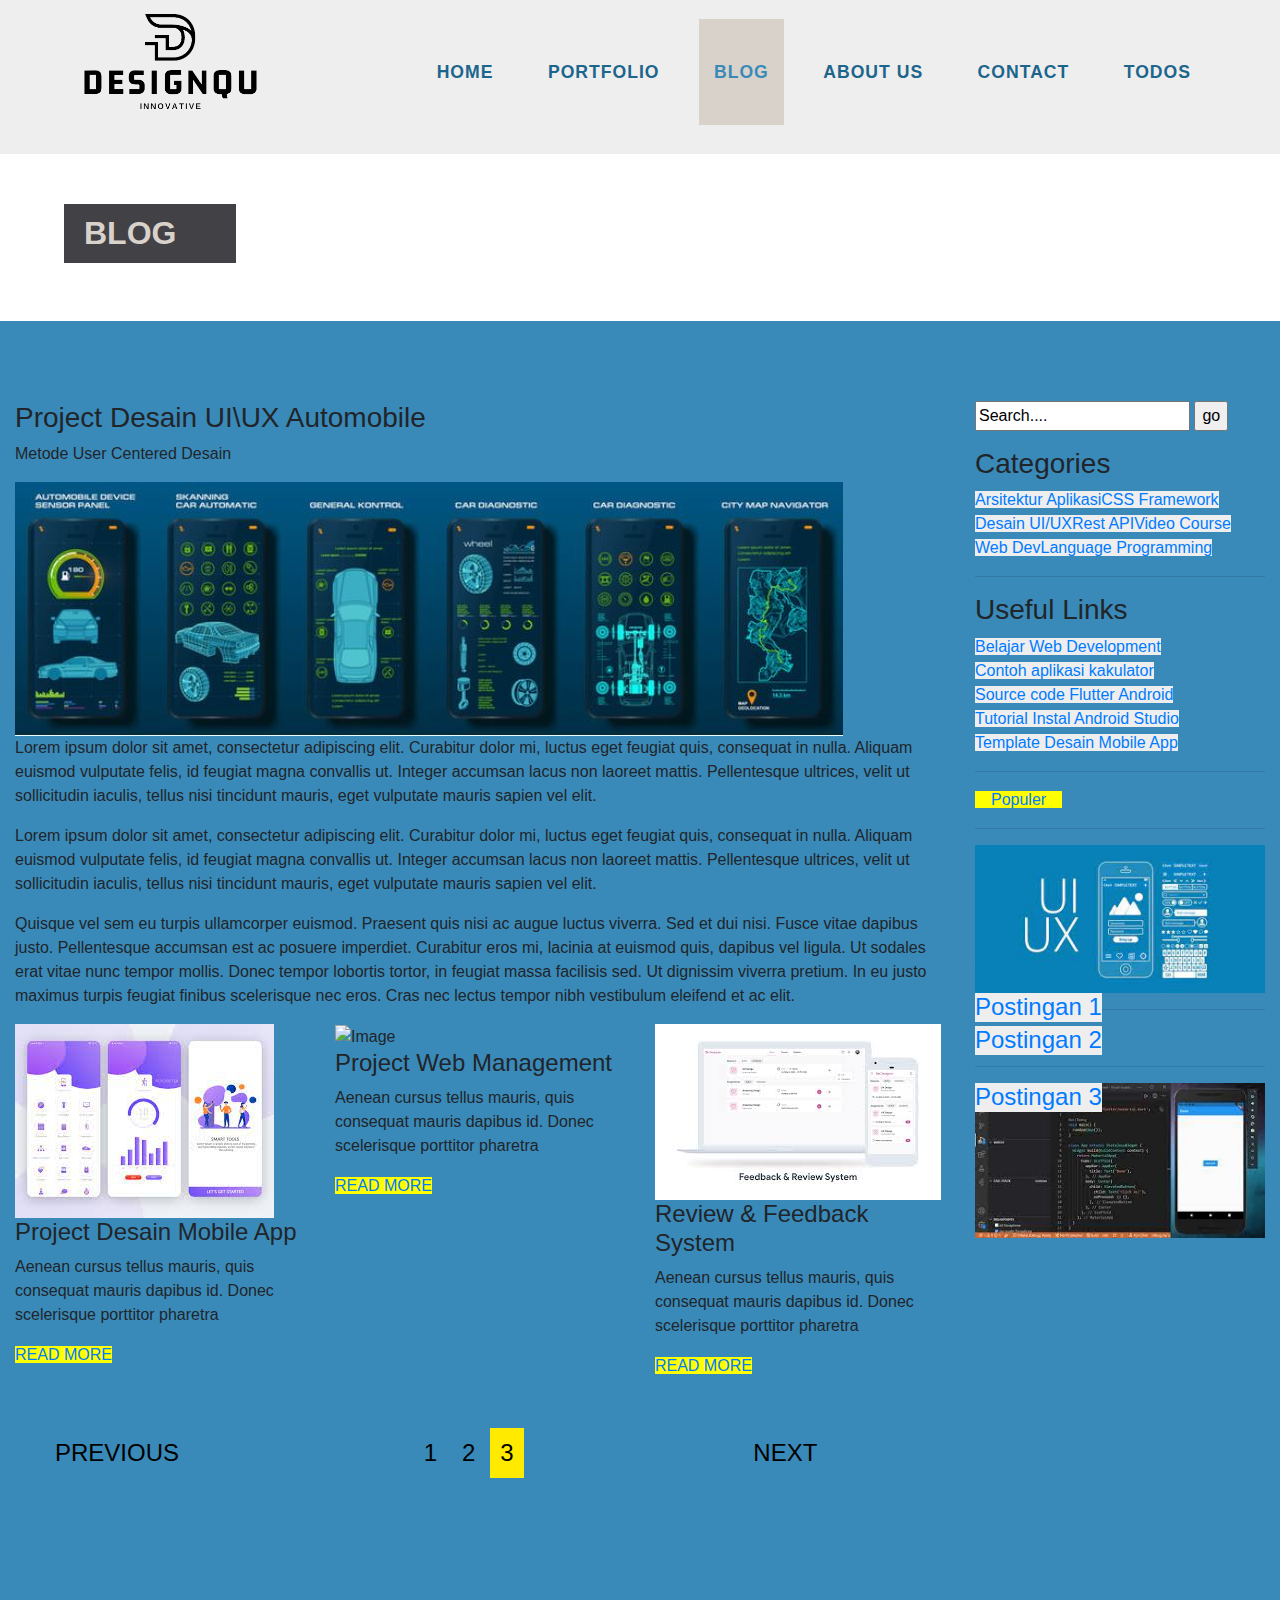
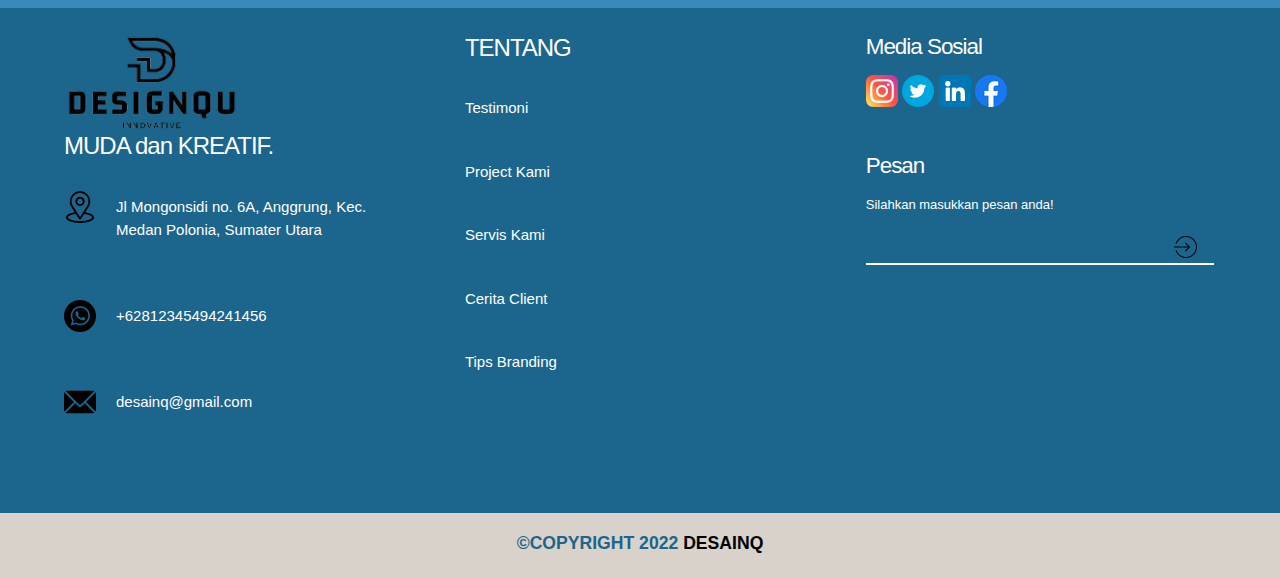
==== commit 6b0feb75: "Update blog.html" ====
--- a/blog.html
+++ b/blog.html
@@ -156,13 +156,13 @@
                         </h3>
                         <nav>
                             <ul class="nav">
-                                <li><a href="#" class="tm-text-link">Lorem ipsum dolor sit</a></li>
-                                <li><a href="#" class="tm-text-link">Tincidunt non faucibus placerat</a></li>
-                                <li><a href="#" class="tm-text-link">Vestibulum tempor ac lectus</a></li>
-                                <li><a href="#" class="tm-text-link">Elementum egestas dui</a></li>
-                                <li><a href="#" class="tm-text-link">Nam in augue consectetur</a></li>
-                                <li><a href="#" class="tm-text-link">Fusce non turpis euismod</a></li>
-                                <li><a href="#" class="tm-text-link">Text Link Color #006699</a></li>
+                                <li><a href="#" class="tm-text-link">Arsitektur Aplikasi</a></li>
+                                <li><a href="#" class="tm-text-link">CSS Framework</a></li>
+                                <li><a href="#" class="tm-text-link">Desain UI/UX</a></li>
+                                <li><a href="#" class="tm-text-link">Rest API </a></li>
+                                <li><a href="#" class="tm-text-link">Video Course</a></li>
+                                <li><a href="#" class="tm-text-link">Web Dev</a></li>
+                                <li><a href="#" class="tm-text-link">Language Programming</a></li>
                             </ul>
                         </nav>
                         <hr class="tm-margin-t-small">
@@ -171,11 +171,11 @@
                         </h3>
                         <nav>
                             <ul class="nav">
-                                <li><a href="#" class="tm-text-link">Suspendisse sed dui nulla</a></li>
-                                <li><a href="#" class="tm-text-link">Lorem ipsum dolor sit</a></li>
-                                <li><a href="#" class="tm-text-link">Duiss nec purus et eros</a></li>
-                                <li><a href="#" class="tm-text-link">Etiam pulvinar et ligula sed</a></li>
-                                <li><a href="#" class="tm-text-link">Proin egestas eu felis et iaculis</a></li>
+                                <li><a href="#" class="tm-text-link">Belajar Web Development</a></li>
+                                <li><a href="#" class="tm-text-link">Contoh aplikasi kakulator</a></li>
+                                <li><a href="#" class="tm-text-link">Source code Flutter Android</a></li>
+                                <li><a href="#" class="tm-text-link">Tutorial Instal Android Studio</a></li>
+                                <li><a href="#" class="tm-text-link">Template Desain Mobile App</a></li>
                             </ul>
                         </nav>
                         <hr class="tm-margin-t-small">
@@ -324,4 +324,4 @@
     </div>
 </body>
 
-</html>+</html>
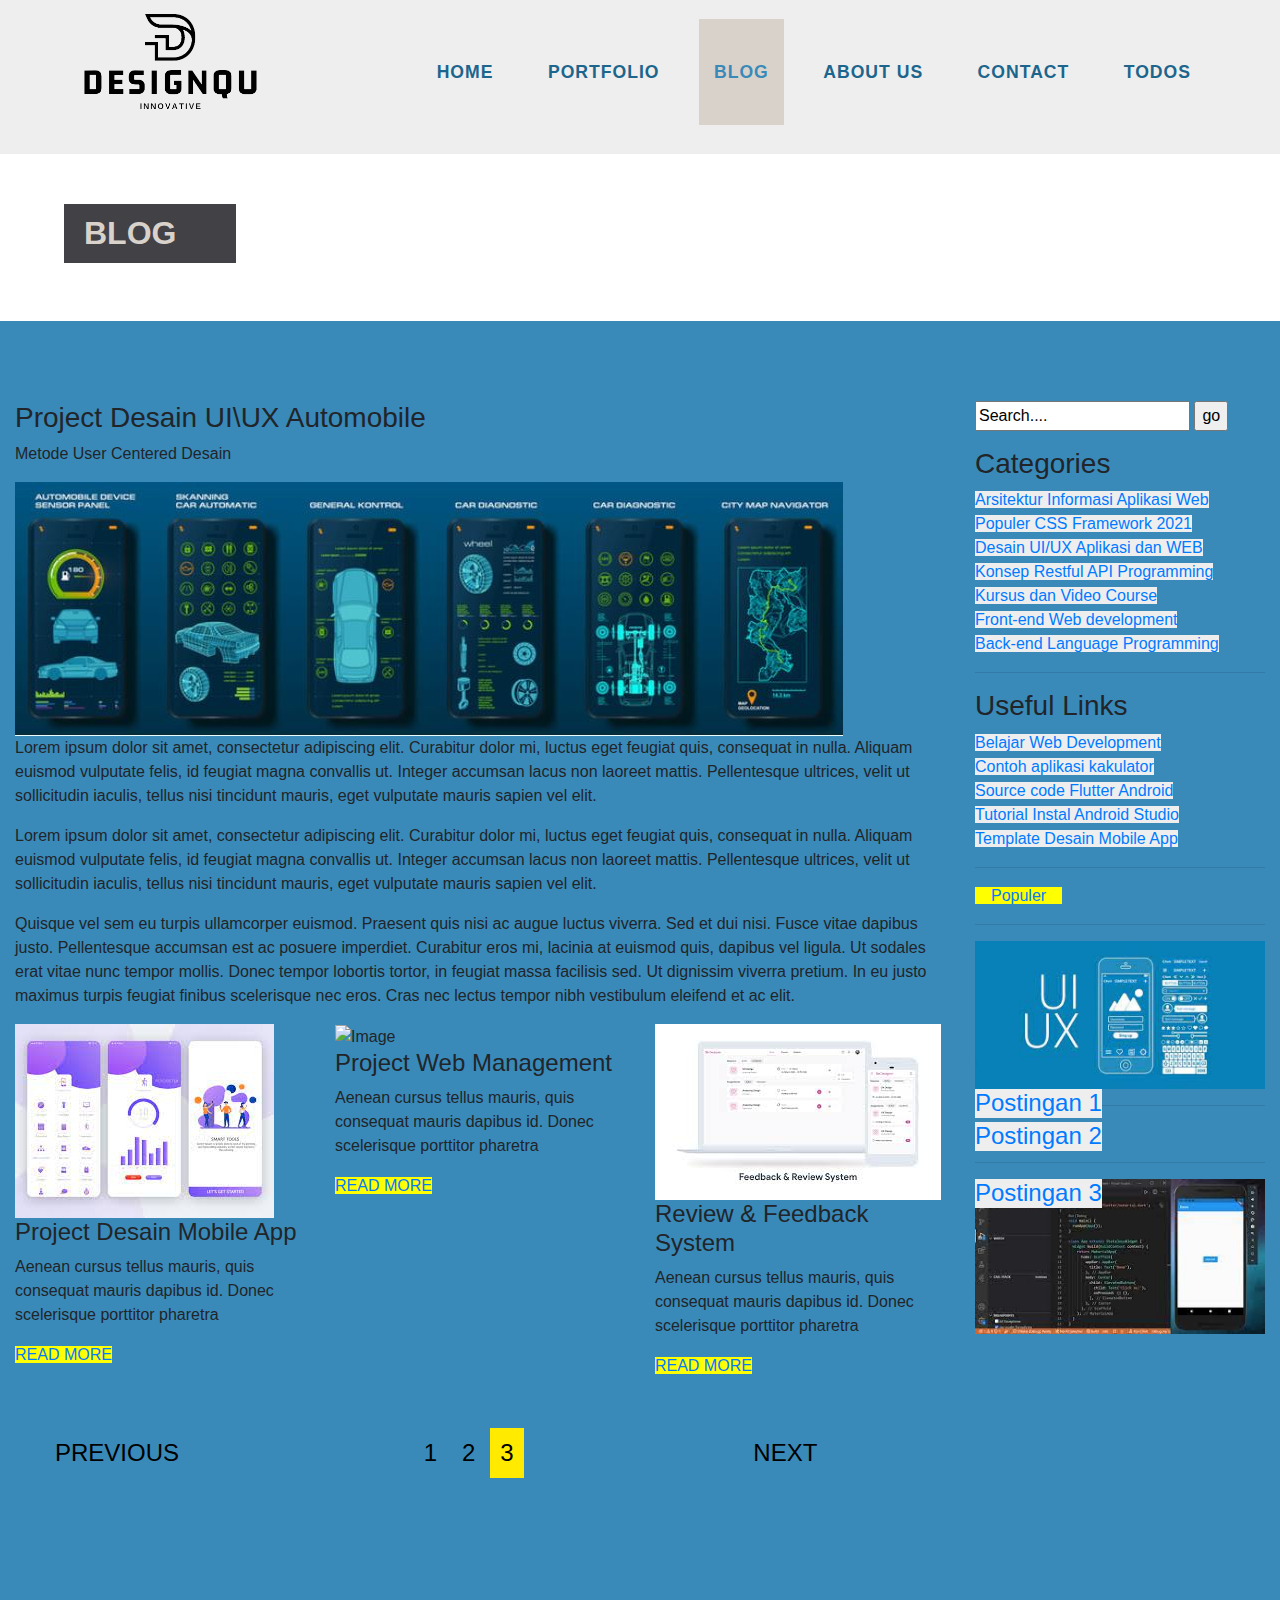
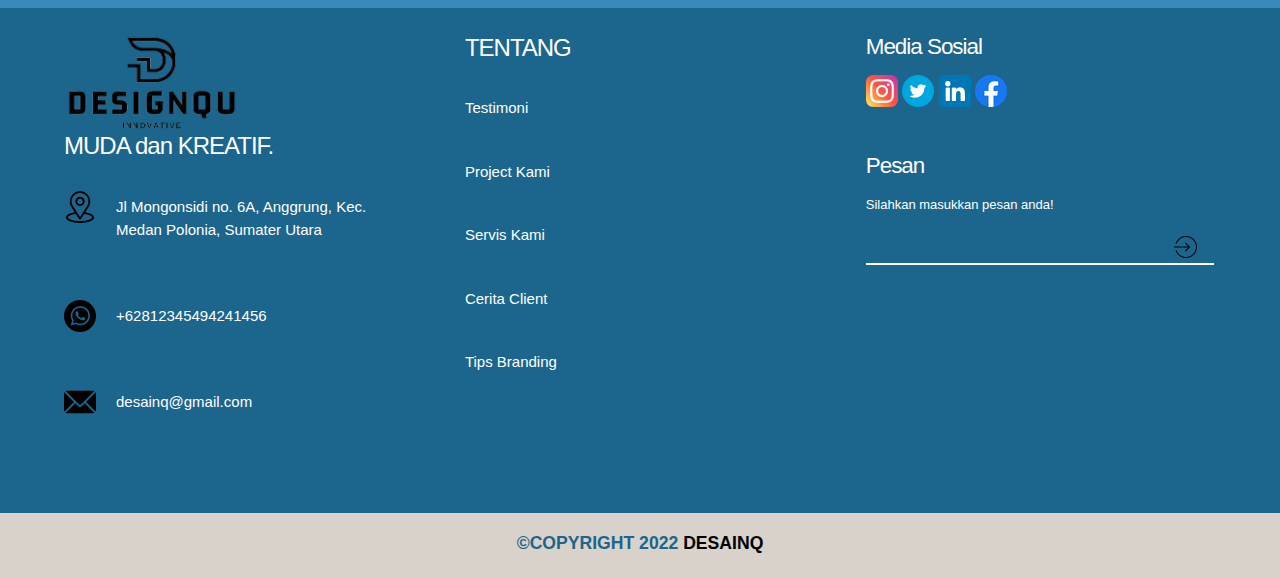
==== commit c7aa9d60: "Update blog.html" ====
--- a/blog.html
+++ b/blog.html
@@ -156,13 +156,13 @@
                         </h3>
                         <nav>
                             <ul class="nav">
-                                <li><a href="#" class="tm-text-link">Arsitektur Aplikasi</a></li>
-                                <li><a href="#" class="tm-text-link">CSS Framework</a></li>
-                                <li><a href="#" class="tm-text-link">Desain UI/UX</a></li>
-                                <li><a href="#" class="tm-text-link">Rest API </a></li>
-                                <li><a href="#" class="tm-text-link">Video Course</a></li>
-                                <li><a href="#" class="tm-text-link">Web Dev</a></li>
-                                <li><a href="#" class="tm-text-link">Language Programming</a></li>
+                                <li><a href="#" class="tm-text-link">Arsitektur Informasi Aplikasi Web</a></li>
+                                <li><a href="#" class="tm-text-link">Populer CSS Framework 2021</a></li>
+                                <li><a href="#" class="tm-text-link">Desain UI/UX Aplikasi dan WEB</a></li>
+                                <li><a href="#" class="tm-text-link">Konsep Restful API Programming </a></li>
+                                <li><a href="#" class="tm-text-link">Kursus dan Video Course</a></li>
+                                <li><a href="#" class="tm-text-link">Front-end Web development</a></li>
+                                <li><a href="#" class="tm-text-link">Back-end Language Programming</a></li>
                             </ul>
                         </nav>
                         <hr class="tm-margin-t-small">
